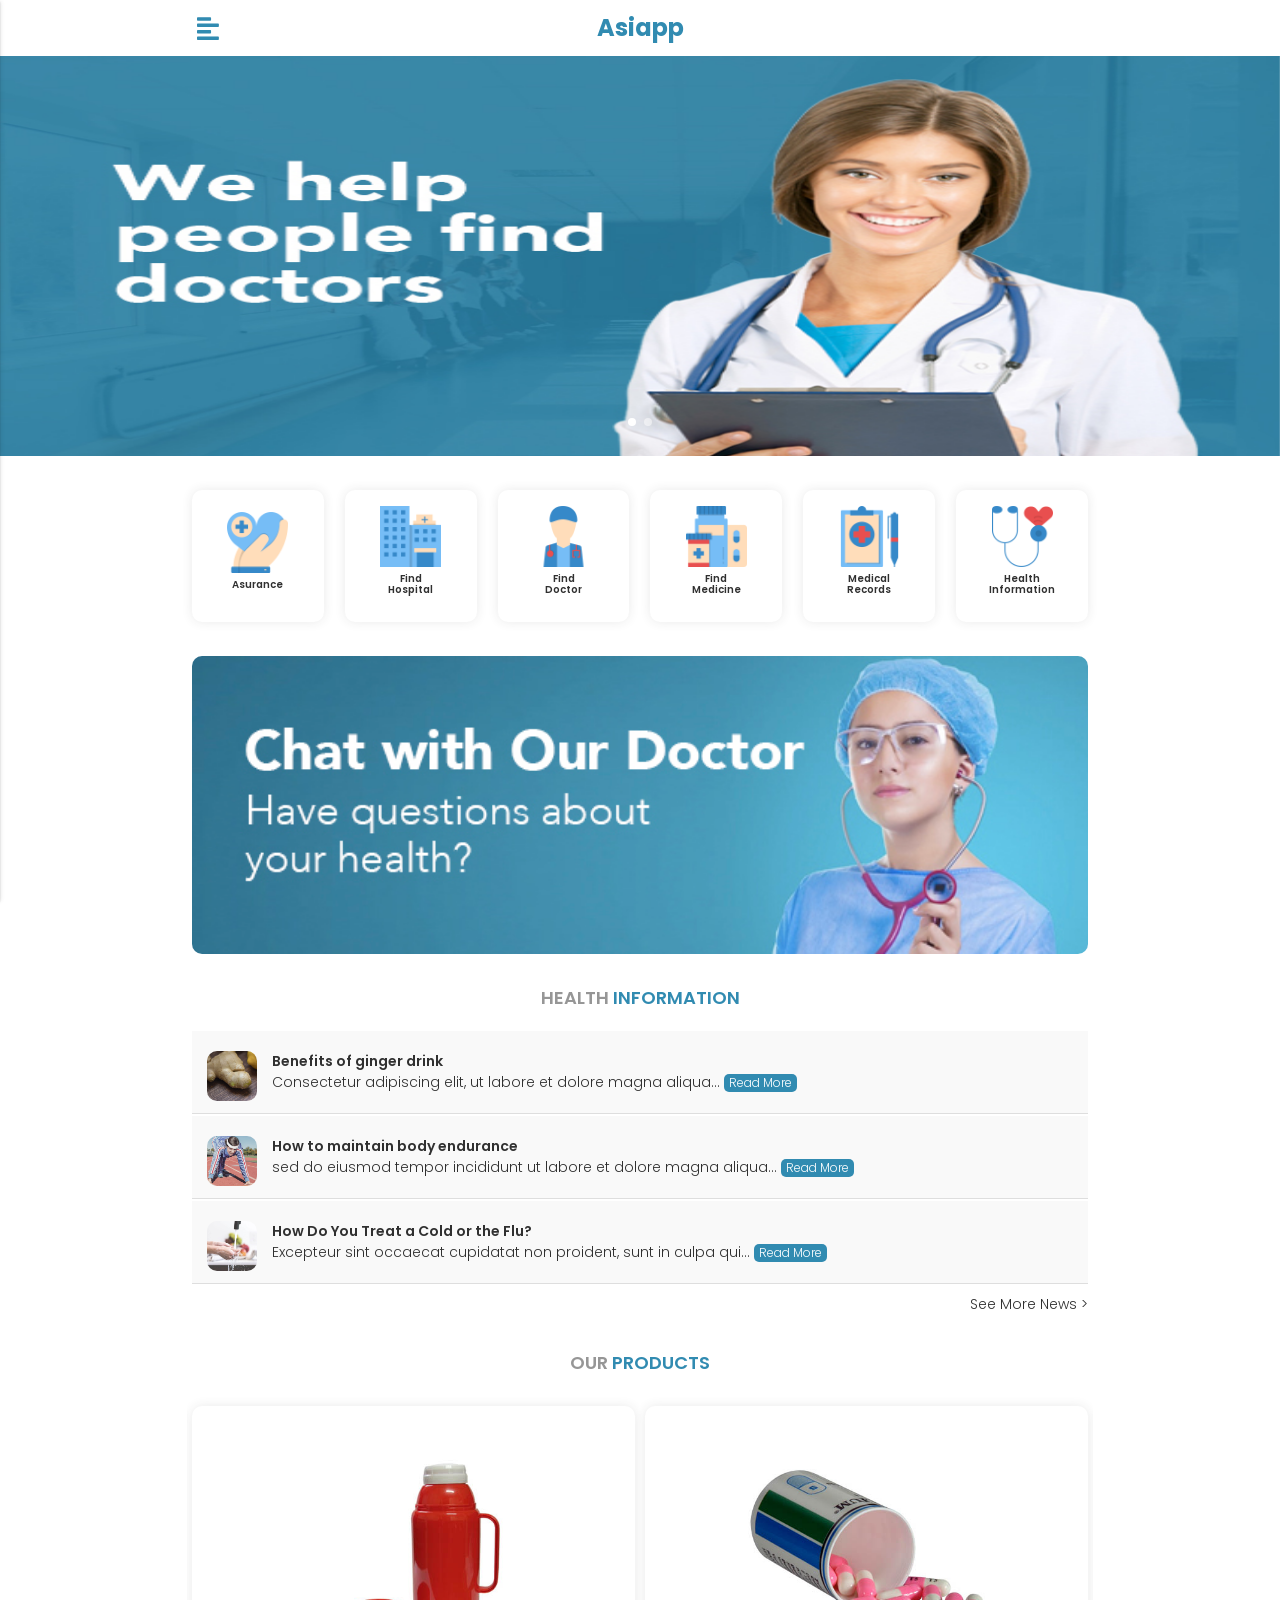
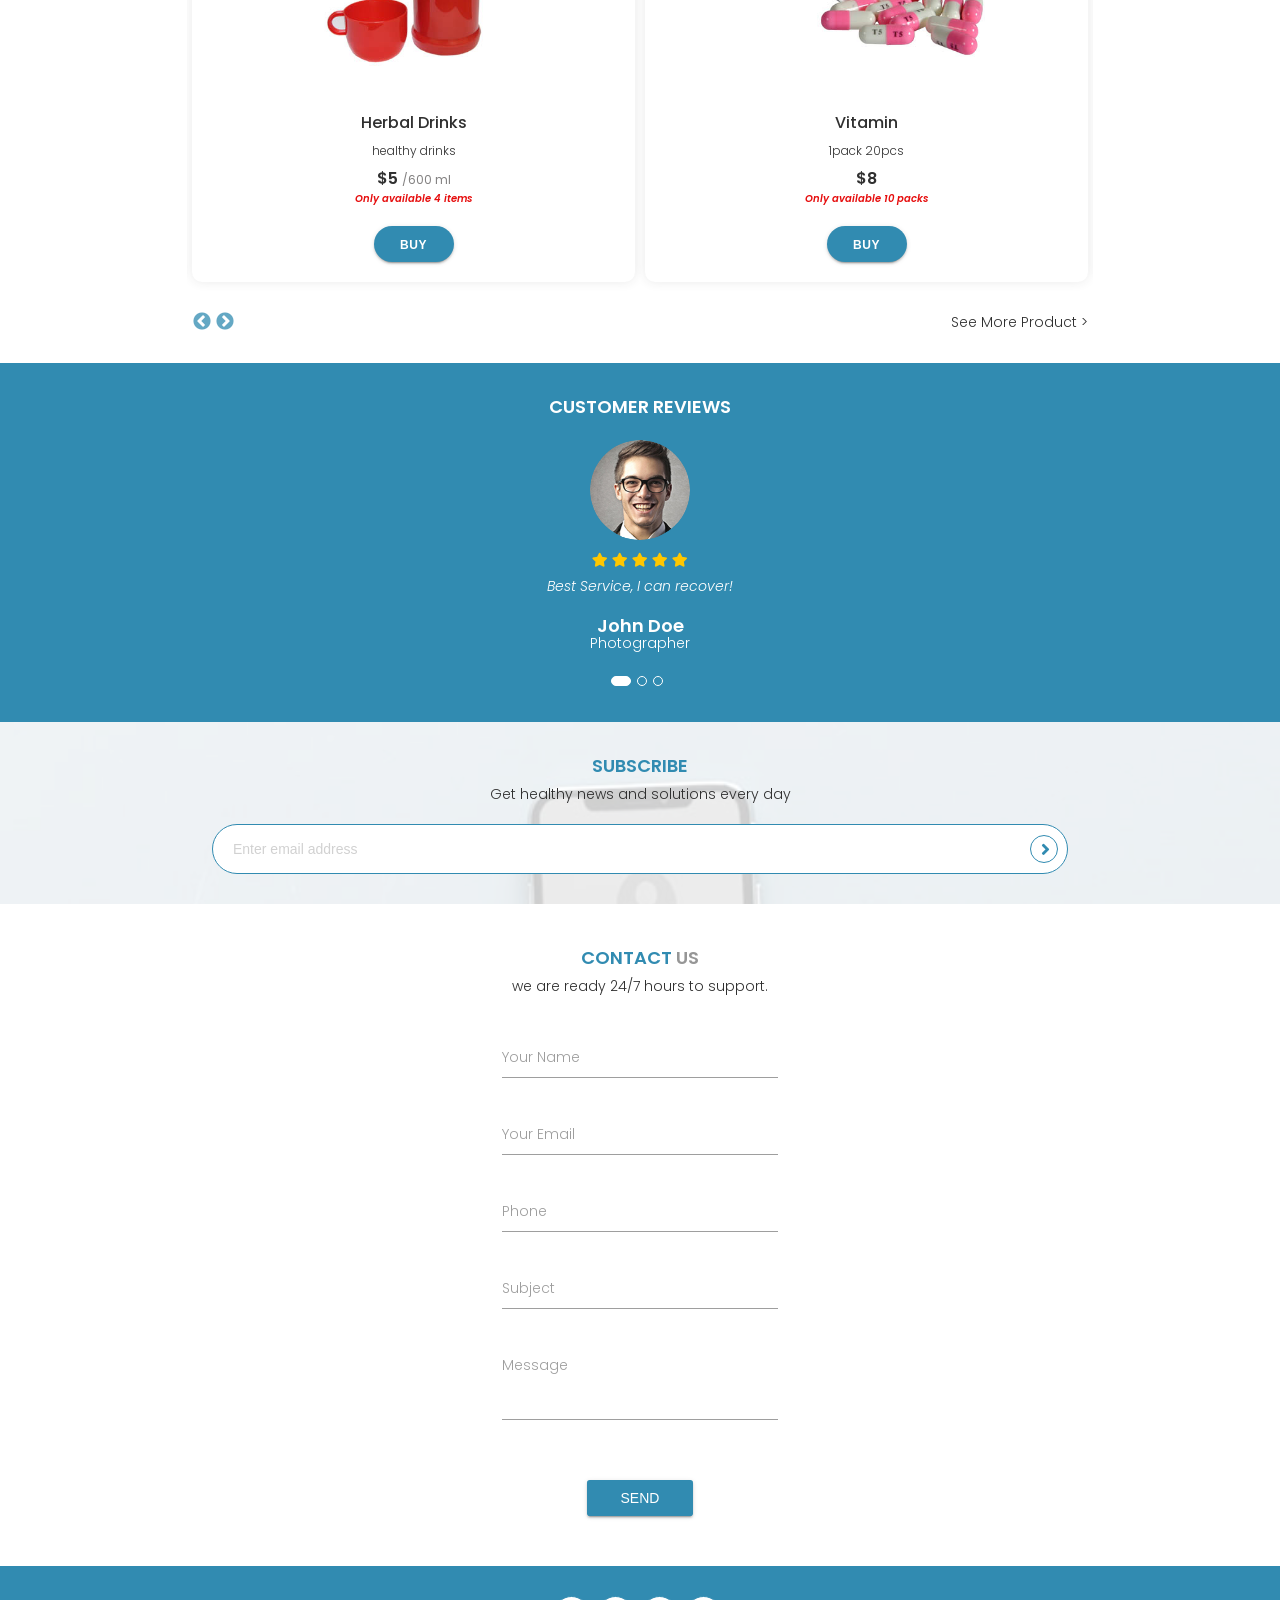
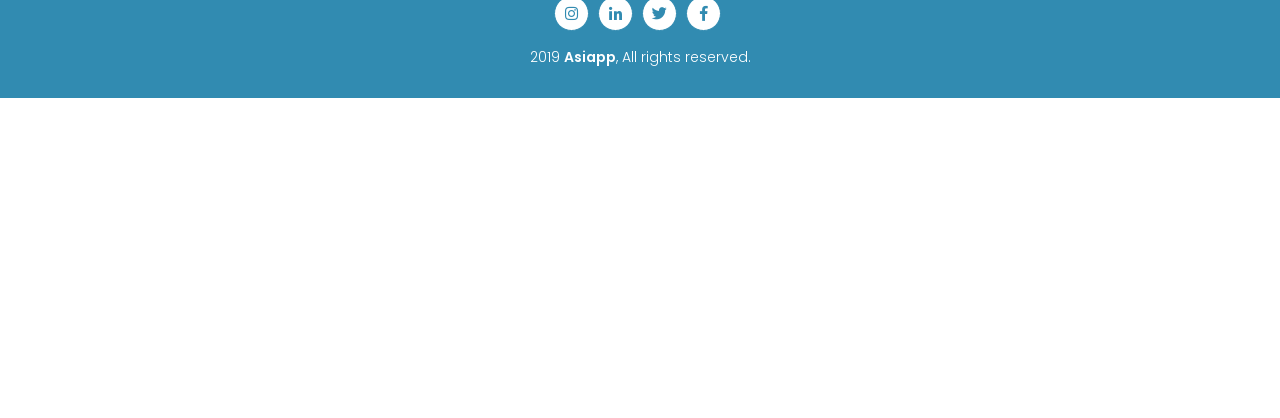
==== index.html @ f54d8fef "Clean Commit" ====
<!DOCTYPE html>
<html lang="en">
<head>
<meta charset="UTF-8">
<title>Asiapp - Shop & Medical Mobile Template </title> 
<meta name="viewport" content="width=device-width, initial-scale=1 maximum-scale=1">
<meta name="mobile-web-app-capable" content="yes">
<meta name="apple-mobile-web-app-capable" content="yes">
<meta name="apple-touch-fullscreen" content="yes">
<meta name="HandheldFriendly" content="True">
<link rel="icon" href="favicon.ico" type="image/x-icon">
<!-- CSS  -->
<link rel="stylesheet" href="lib/font-awesome/web-fonts-with-css/css/fontawesome-all.css">
<link rel="stylesheet" href="css/materialize.min.css">
<link rel="stylesheet" href="css/normalize.css">
<link rel="stylesheet" href="css/style.css">
<!-- materialize icon -->
<link href="https://fonts.googleapis.com/icon?family=Material+Icons" rel="stylesheet">
<!-- Owl carousel -->
<link rel="stylesheet" href="lib/owlcarousel/assets/owl.carousel.min.css">
<link rel="stylesheet" href="lib/owlcarousel/assets/owl.theme.default.min.css">
<!-- Slick CSS -->
<link rel="stylesheet" type="text/css" href="lib/slick/slick/slick.css">
<link rel="stylesheet" type="text/css" href="lib/slick/slick/slick-theme.css">
<!-- Magnific Popup core CSS file -->
<link rel="stylesheet" href="lib/Magnific-Popup-master/dist/magnific-popup.css">
</head>
<body id="homepage">
<!-- BEGIN PRELOADING -->
<div class="preloading">
  <div class="wrap-preload">
    <div class="cssload-loader"></div>
  </div>
</div>
<!-- END PRELOADING -->
<!-- HEADER -->
<header id="header">
<div class="nav-wrapper container">


   <div class="header-menu-button">
    <a href="#" data-activates="nav-mobile-category" class="button-collapse" id="button-collapse-category">
    <div class="cst-btn-menu">
      <i class="fas fa-align-left"></i>
    </div>
    </a>
  </div>
  <div class="header-logo">
    <a href="#" class="nav-logo">Asiapp</a>
  </div>

 
  
</div>
</header>
<!-- END HEADER -->
<!-- SIDE NAV-->
<nav>

<!-- LEFT SIDENAV-->
<ul id="nav-mobile-category" class="side-nav">
  <li class="profile">
    <div class="li-profile-info">
      <img src="img/profile4.jpg" alt="profile">
      <h2>John Doe</h2>
      <div class="emailprofile">email@email.com</div>
      <div class="balance">
         Balance : <span>$600</span>
      </div>
    </div>
    <div class="bg-profile-li">
      <img alt="photo" src="img/bg-profile.jpg">
    </div>
  </li>
  <li>
    <a class="waves-effect waves-blue" href="index.html"><i class="fas fa-home"></i>Home</a>
  </li>
    <ul class="collapsible collapsible-accordion">
      <li>
        <div class="collapsible-header">
          <i class="fas fa-columns"></i>Pages <span><i class="fas fa-caret-down"></i></span>
        </div>
        <div class="collapsible-body">
          <ul>
            <li>
              <a class="waves-effect waves-blue" href="login.html"><i class="fas fa-angle-right"></i>Sign In</a>
            </li>
            <li>
              <a class="waves-effect waves-blue" href="signup.html"><i class="fas fa-angle-right"></i>Sign Up</a>
            </li> 
          </ul>
        </div>
      </li>
    </ul>
  </li>
  <li>
    <a href="setting.html"><i class="fas fa-cog"></i>Setting</a>
  </li> 
  <li>
    <a href="contact.html"><i class="fas fa-envelope"></i>Contact Us</a>
  </li>
</ul>



<!-- END LEFT SIDENAV-->

</nav>
<!-- END SIDENAV-->
<!-- MAIN SLIDER -->
<div class="main-slider" data-indicators="true">
  <div class="carousel carousel-slider " data-indicators="true">
    <a class="carousel-item"><img src="img/slide.jpg" alt="slider"></a>
    <a class="carousel-item"><img src="img/slide2.jpg" alt="slider"></a>
  </div>
</div>
<!-- END MAIN SLIDER -->
<!-- CATEGORY -->
<div class="section home-category">
  <div class="container">
     
    <div class="row icon-service">
      <div class="col s4 m4 l2"><a class="icon-content">
        <div class="content fadetransition">
          <div class="in-content">
            <div class="in-in-content">
              <img src="img/care.png" alt="category">
              <h5>Asurance</h5>
            </div>
          </div>
        </div></a>
      </div>
      <div class="col s4 m4 l2"><a class="icon-content">
        <div class="content fadetransition">
          <div class="in-content">
            <div class="in-in-content">
              <img src="img/hospital.png" alt="category">
              <h5>Find<br>Hospital</h5>
            </div>
          </div>
        </div></a>
      </div>
      <div class="col s4 m4 l2"><a class="icon-content">
        <div class="content fadetransition">
          <div class="in-content">
            <div class="in-in-content">
              <img src="img/doctor.png" alt="category">
              <h5>Find<br>Doctor</h5>
            </div>
          </div>
        </div></a>
      </div>
      <div class="col s4 m4 l2"><a class="icon-content">
        <div class="content fadetransition">
          <div class="in-content">
            <div class="in-in-content">
              <img src="img/store.png" alt="category">
               <h5>Find<br>Medicine</h5>
            </div>
          </div>
        </div></a>
      </div>
      <div class="col s4 m4 l2"><a class="icon-content">
        <div class="content fadetransition">
          <div class="in-content">
            <div class="in-in-content">
              <img src="img/medical-report.png" alt="category">
              <h5>Medical<br>Records</h5>
            </div>
          </div>
        </div></a>
      </div>
      <div class="col s4 m4 l2"><a class="icon-content">
        <div class="content fadetransition">
          <div class="in-content">
            <div class="in-in-content">
              <img src="img/stethoscope.png" alt="category">
              <h5>Health<br>Information</h5>
            </div>
          </div>
        </div></a>
      </div>
    </div>
  </div>
</div>
<!-- END CATEGORY -->
<!-- PROMO -->
<div class="section promo">
  <div class="container">
    <div class="col s12">
      <img src="img/promo.jpg" alt="promo">
    </div>
  </div>
</div>
<!-- END PROMO -->
<!-- NEWS -->
<div class="section list-news">
  <div class="container">
    <div class="row row-title">
      <div class="col s12">
        <div class="section-title">
          <span class="theme-secondary-color">HEALTH</span> INFORMATION
        </div>
      </div>
    </div>
    <div class="row row-list-news">
      <div class="col s12">
        
        <!-- News item-->
        <div class="news-item">
          <div class="news-tem-image">
            <img src="img/news1.jpg">
          </div>
          <div class="news-item-info">
            <div class="list-news-title">
              Benefits of ginger drink
            </div>
            Consectetur adipiscing elit, ut labore et dolore magna aliqua...
            <a href="news-page.html" class="readmore">Read More</a>
          </div>
        </div>
        <!-- End news item-->
        <!-- News item-->
        <div class="news-item">
          <div class="news-tem-image">
            <img src="img/news2.jpg">
          </div>
          <div class="news-item-info">
            <div class="list-news-title">
              How to maintain body endurance
            </div>
            sed do eiusmod tempor incididunt ut labore et dolore magna aliqua...
            <a href="news-page.html" class="readmore">Read More</a>
          </div>
        </div>
        <!-- End news item-->
        <!-- News item-->
        <div class="news-item">
          <div class="news-tem-image">
            <img src="img/news3.jpg">
          </div>
          <div class="news-item-info">
            <div class="list-news-title">
              How Do You Treat a Cold or the Flu?
            </div>
            Excepteur sint occaecat cupidatat non proident, sunt in culpa qui...
            <a href="news-page.html" class="readmore">Read More</a>
          </div>
        </div>
        <!-- End news item-->
        <div class="more-news-list">
          <a class="more-btn" href="news-list.html">See More News &gt;</a>
        </div>
      </div>
    </div>
  </div>
</div>

 

<!-- END NEWS -->
<!-- FEATURED PRODUCT -->
<div class="section product-item si-featured">
  <div class="container">
    <div class="row row-title">
      <div class="col s12">
        <div class="section-title">
          <span class="theme-secondary-color">OUR</span> PRODUCTS
        </div>
      </div>
    </div>
    <div class="row slick-product">
      <div class="col s12">
        <div id="featured-product" class="featured-product">
          <!-- Product item-->
          <div>
            <div class="col-slick-product">
              <div class="box-product">
                <div class="bp-top">
                  <div class="product-list-img">
                    <div class="pli-one">
                      <div class="pli-two">
                        <img src="img/product.jpg" alt="img">
                      </div>
                    </div>
                  </div>
                  <h5><a href="">Herbal Drinks</a></h5>
                  <div class="item-info">healthy drinks</div>
                  <div class="price">
                     $5 <span>/600 ml</span>
                  </div>
                  <div class="stock-item">Only available 4 items</div>
                </div>
                <div class="bp-bottom">
                  <a href="product-page.html"> <button class="btn button-add-cart">BUY</button></a>
                </div>
              </div>
            </div>
          </div>
          <!-- End Product item-->
          <!-- Product item-->
          <div>
            <div class="col-slick-product">
              <div class="box-product">
                <div class="bp-top">
                  <div class="product-list-img">
                    <div class="pli-one">
                      <div class="pli-two">
                        <img src="img/product2.jpg" alt="img">
                      </div>
                    </div>
                  </div>
                  <h5><a href="">Vitamin</a></h5>
                  <div class="item-info">1pack 20pcs</div>
                  <div class="price">
                     $8  
                  </div>
                  <div class="stock-item">Only available 10 packs</div>
                </div>
                <div class="bp-bottom">
                  <a href="product-page.html"> <button class="btn button-add-cart">BUY</button></a>
                </div>
              </div>
            </div>
          </div>
          <!-- End Product item-->
          <!-- Product item-->
          <div>
            <div class="col-slick-product">
              <div class="box-product">
                <div class="bp-top">
                  <div class="product-list-img">
                    <div class="pli-one">
                      <div class="pli-two">
                        <img src="img/product3.jpg" alt="img">
                      </div>
                    </div>
                  </div>
                  <h5><a href="">Suplemen</a></h5>
                  <div class="item-info">Lorem ipsum dolor sit amet</div>
                  <div class="price">$5</div>
                  <div class="stock-item">Ready stock</div>
                </div>
                <div class="bp-bottom">
                  <a href="product-page.html"> <button class="btn button-add-cart">BUY</button></a>
                </div>
              </div>
            </div>
          </div>
          <!-- End Product item-->
          <!-- Product item-->
          <div>
            <div class="col-slick-product">
              <div class="box-product">
                <div class="bp-top">
                  <div class="product-list-img">
                    <div class="pli-one">
                      <div class="pli-two">
                        <img src="img/product4.jpg" alt="img">
                      </div>
                    </div>
                  </div>
                  <h5><a href="">Tablet</a></h5>
                  <div class="item-info">1pack - 25 pcs</div>
                  <div class="price">
                     $7 <span>/pack</span>
                  </div>
                  <div class="stock-item"></div>
                </div>
                <div class="bp-bottom">
                  <a href="product-page.html"> <button class="btn button-add-cart">BUY</button></a>
                </div>
              </div>
            </div>
          </div>
          <!-- End Product item-->
          <!-- Product item-->
          <div>
            <div class="col-slick-product">
              <div class="box-product">
                <div class="bp-top">
                  <div class="product-list-img">
                    <div class="pli-one">
                      <div class="pli-two">
                        <img src="img/product5.jpg" alt="img">
                      </div>
                    </div>
                  </div>
                  <h5><a href="">Tablet</a></h5>
                  <div class="item-info">1pack - 20 pcs</div>
                  <div class="price">
                     $10 <span></span>
                  </div>
                  <div class="stock-item"></div>
                </div>
                <div class="bp-bottom">
                  <a href="product-page.html"> <button class="btn button-add-cart">BUY</button></a>
                </div>
              </div>
            </div>
          </div>
          <!-- End Product item-->
          <!-- Product item-->
          <div>
            <div class="col-slick-product">
              <div class="box-product">
                <div class="bp-top">
                  <div class="product-list-img">
                    <div class="pli-one">
                      <div class="pli-two">
                        <img src="img/product6.jpg" alt="img">
                      </div>
                    </div>
                  </div>
                  <h5><a href="">pill</a></h5>
                  <div class="item-info">lorem ipsum dolor</div>
                  <div class="price">
                     $10 <span></span>
                  </div>
                  <div class="stock-item"></div>
                </div>
                <div class="bp-bottom">
                  <a href="product-page.html"> <button class="btn button-add-cart">BUY</button></a>
                </div>
              </div>
            </div>
          </div>
          <!-- End Product item-->
          <!-- Product item-->
          <div>
            <div class="col-slick-product">
              <div class="box-product">
                <div class="bp-top">
                  <div class="product-list-img">
                    <div class="pli-one">
                      <div class="pli-two">
                        <img src="img/product7.jpg" alt="img">
                      </div>
                    </div>
                  </div>
                  <h5><a href="">Energy Drink</a></h5>
                  <div class="item-info">lorem ipsum dolor</div>
                  <div class="price">
                     $12 <span>/700ml</span>
                  </div>
                  <div class="stock-item">Available</div>
                </div>
                <div class="bp-bottom">
                  <a href="product-page.html"> <button class="btn button-add-cart">BUY</button></a>
                </div>
              </div>
            </div>
          </div>
          <!-- End Product item--></div>
        <div class="more-product-list">
          <a class="more-btn" href="product-list.html">See More Product ></a>
        </div>
      </div>
    </div>
  </div>
</div>
<!-- END FEATURED PRODUCT -->

 
<!-- TESTIMONIAL  -->
<div class="section testimonial">
  <div class="testimonial-wrap">
    <div class="container">
      <div class="row">
        <div class="col s12">
          <div class="section-title">
             CUSTOMER REVIEWS
          </div>
        </div>
      </div>
      <div class="row">
        <div class="wrap-item-testimonial">
          <div id="testimonial-item" class="owl-carousel">
            <!-- item -->
            <div class="item">
              <div class="item-testimonial">
                <div class="client-info">
                  <div class="client-img">
                    <img src="img/profile6.jpg" alt="profile">
                  </div>
                  <div class="rating">
                    <span class="fa fa-star"></span>
                    <span class="fa fa-star"></span>
                    <span class="fa fa-star"></span>
                    <span class="fa fa-star"></span>
                    <span class="fa fa-star"></span>
                  </div>
                </div>
                <div class="client-content">
                  <p>
                     Best Service, I can recover!
                  </p>
                  <div class="client-title">
                    <h4>John Doe</h4>
                    <h5>Photographer</h5>
                  </div>
                </div>
              </div>
            </div>
            <!-- end item -->
            <!-- item -->
            <div class="item">
              <div class="item-testimonial">
                <div class="client-info">
                  <div class="client-img">
                    <img src="img/profile5.jpg" alt="profile">
                  </div>
                  <div class="rating">
                    <span class="fa fa-star"></span>
                    <span class="fa fa-star"></span>
                    <span class="fa fa-star"></span>
                    <span class="fa fa-star"></span>
                    <span class="fa fa-star"></span>
                  </div>
                </div>
                <div class="client-content">
                  <p>
                     Best place and fast respond, Thank You!
                  </p>
                  <div class="client-title">
                    <h4>Elly Doe</h4>
                    <h5>Entrepreneur</h5>
                  </div>
                </div>
              </div>
            </div>
            <!-- end item -->
            <!-- item -->
            <div class="item">
              <div class="item-testimonial">
                <div class="client-info">
                  <div class="client-img">
                    <img src="img/profile4.jpg" alt="profile">
                  </div>
                  <div class="rating">
                    <span class="fa fa-star"></span>
                    <span class="fa fa-star"></span>
                    <span class="fa fa-star"></span>
                    <span class="fa fa-star"></span>
                    <span class="fa fa-star"></span>
                  </div>
                </div>
                <div class="client-content">
                  <p>
                     Good Product, I bought health products here..
                  </p>
                  <div class="client-title">
                    <h4>Tayoo Doe</h4>
                    <h5>Driver</h5>
                  </div>
                </div>
              </div>
            </div>
            <!-- end item --></div>
        </div>
      </div>
    </div>
  </div>
  <div class="background-testimonial"></div>
</div>
<!-- END TESTIMONIAL  -->
<!-- SUBSCRIBE -->
<div class="section subscribe">
  <div class="container">
    <div class="row">
      <div class="col s12">
        <div class="section-title">SUBSCRIBE</div>
        <p class="center">Get healthy news and solutions every day</p>
        <div class="mail-subscribe-box">
          <input class="form-control" name="user-email" placeholder="Enter email address" value="" type="email">
          <i class="fa fa-angle-right"></i>
        </div>
      </div>
    </div>
  </div>
  <div class="bg-subscribe">
    <img src="img/bg-profile.jpg">
  </div>
</div>
<!-- END SUBSCRIBE -->











<!-- CONTENT -->
<div id="page-content">
  <div class="contact-wrap theme-form">
    <div class="container">
      <div class="row">
        <div class="col s12">
          <div class="section-title">
             CONTACT <span class="theme-secondary-color">US</span>
          </div>
        </div>
        <div class="col s12">
          <p class="center">we are ready 24/7 hours to support.</p>
        </div>
      </div>
      <div class="row">
        <form class="col s12">
          <div class="row">
            <div class="input-field col s12 m6 l4 offset-m3 offset-l4">
              <input id="name" type="text" class="validate">
              <label for="name">Your Name</label>
            </div>
          </div>
          <div class="row">
            <div class="input-field col s12 m6 l4 offset-m3 offset-l4">
              <input id="email" type="email" class="validate">
              <label for="email">Your Email</label>
            </div>
          </div>
          <div class="row">
            <div class="input-field col s12 m6 l4 offset-m3 offset-l4">
              <input id="phone" type="tel" class="validate">
              <label for="phone">Phone</label>
            </div>
          </div>
          <div class="row">
            <div class="input-field col s12 m6 l4 offset-m3 offset-l4">
              <input id="subject" type="text" class="validate">
              <label for="subject">Subject</label>
            </div>
          </div>
          <div class="row">
            <div class="input-field col s12 m6 l4 offset-m3 offset-l4">
              <textarea id="message" class="materialize-textarea"></textarea>
              <label for="message">Message</label>
            </div>
          </div>
          <div class="row">
            <div class="input-field col s12 m6 l4 offset-m3 offset-l4 center">
              <input class="waves-effect waves-light btn" value="Send" type="submit"></div>
          </div>
        </form>
      </div>
    </div>
  </div>
</div>
<!-- END CONTENT -->

 











<!-- FOOTER  -->
<footer id="footer">
<div class="container">
  <div class="row row-footer-icon">
    <div class="col s12">
      <div class="footer-sosmed-icon ">
        <div class="wrap-circle-sosmed ">
          <a href="#">
          <div class="circle-sosmed">
            <i class="fab fa-instagram"></i>
          </div>
          </a>
        </div>
        <div class="wrap-circle-sosmed ">
          <a href="#">
          <div class="circle-sosmed">
            <i class="fab fa-linkedin-in"></i>
          </div>
          </a>
        </div>
        <div class="wrap-circle-sosmed ">
          <a href="#">
          <div class="circle-sosmed">
            <i class="fab fa-twitter"></i>
          </div>
          </a>
        </div>
        <div class="wrap-circle-sosmed ">
          <a href="#">
          <div class="circle-sosmed">
            <i class="fab fa-facebook-f"></i>
          </div>
          </a>
        </div>
      </div>
    </div>
  </div>
  <div class="row copyright">
     2019 <span>Asiapp</span>, All rights reserved.
  </div>
</div>
</footer>
<!-- END FOOTER -->
<!-- Script -->
<script src="js/jquery.min.js"></script>
<script src="js/materialize.min.js"></script>
<!-- Owl carousel -->
<script src="lib/owlcarousel/owl.carousel.min.js"></script>
<!-- Magnific Popup core JS file -->
<script src="lib/Magnific-Popup-master/dist/jquery.magnific-popup.js"></script>
<!-- Slick JS -->
<script src="lib/slick/slick/slick.min.js"></script>
<!-- Custom script -->
<script src="js/custom.js"></script>
</body>
</html>
---- css/style.css ----
/** 
* Template Name: Asiapp - Shop & Medical Mobile Template
* Version: 1.0
* Author: HidraTheme 
* Developed By: HidraTheme  
* Author URL: https://themeforest.net/user/hidratheme

-- NOTE: This is main stylesheet of the template -- 
**/
/*================================================
            Table of contents  
================================================== 
1.  GENERAL 
    1.1 BUTTON
    1.2 FORM
    1.3 PAGINATION
2.  PRELOADER
3.  SIDE NAVIGATION
4.  HEADER
5.  CATEGORY
6.  POPULER SEARCH
7.  PRODUCT  
8.  CART
9.  CHECKOUT
10. WISH LIST
11. CONTACT
12. PROMO
13. SUBSCRIBE
14. SETTING
15. GALLERY
16. TESTIMONIAL
17. 404 PAGE
18. LOGIN & REGISTER FORM
19. PRODUCT PAGE
20. NEWS - BLOG
    20.1 COMMENT
21. OUR DOCTOR
22. FOOTER
23. PAGE PREVIEW
====================================================
            End table content 
===================================================*/
/*====== Link Google Fonts API ========*/
@import url("https://fonts.googleapis.com/css?family=Poppins:300,400,500,600,700");
/*==================================================
1. GENERAL 
==================================================*/
body, html {
  font-family: "Poppins", sans-serif;
  min-height: 100%;
  color: #303030;
  padding: 0px;
  margin: 0px;
  font-size: 14px;
  line-height: normal;
  font-weight: 300; }

body {
  padding: 0;
  margin: 0; }

p {
  margin: 5px 0;
  line-height: 20px; }

.text-justify {
  text-align: justify; }

.section-title {
  color: #318bb1;
  font-size: 18px;
  width: 100%;
  text-align: center;
  font-weight: 600;
  padding-top: 10px; }

.theme-secondary-color {
  color: #969696; }

.label-checkbox {
  line-height: normal !important; }

[type="checkbox"].filled-in:checked + label::after {
  border: 2px solid #318bb1;
  background-color: #318bb1; }

.search-wrapper {
  margin: 0;
  padding: 10px 10px;
  color: #303030;
  position: relative; }

.no-margin-top {
  margin-top: 0px; }

.search-wrapper input#search {
  display: block;
  font-weight: 300;
  width: 100%;
  height: 35px;
  margin: 0;
  -webkit-box-sizing: border-box;
  box-sizing: border-box;
  padding: 0 45px 0 15px;
  border: 0;
  border: 0px solid #247ca1;
  border-radius: 90px;
  background: #ffffff; }

.search-wrapper i.material-icons {
  position: absolute;
  top: 0px;
  right: 20px;
  cursor: pointer;
  color: #303030;
  line-height: auto;
  height: auto; }

body input:focus:not([type]):not([readonly]),
body input[type="text"]:focus:not(.browser-default):not([readonly]),
body input[type="password"]:focus:not(.browser-default):not([readonly]),
body input[type="email"]:focus:not(.browser-default):not([readonly]),
body input[type="url"]:focus:not(.browser-default):not([readonly]),
body input[type="time"]:focus:not(.browser-default):not([readonly]),
body input[type="date"]:focus:not(.browser-default):not([readonly]),
body input[type="datetime"]:focus:not(.browser-default):not([readonly]),
body input[type="datetime-local"]:focus:not(.browser-default):not([readonly]),
body input[type="tel"]:focus:not(.browser-default):not([readonly]),
body input[type="number"]:focus:not(.browser-default):not([readonly]),
body input[type="search"]:focus:not(.browser-default):not([readonly]),
body textarea.materialize-textarea:focus:not([readonly]) {
  border-bottom: 1px solid #318bb1;
  -webkit-box-shadow: 0 1px 0 0 #318bb1;
  box-shadow: 0 1px 0 0 #318bb1; }

body input:focus:not([type]):not([readonly]) + label,
body input[type="text"]:focus:not(.browser-default):not([readonly]) + label,
body input[type="password"]:focus:not(.browser-default):not([readonly]) + label,
body input[type="email"]:focus:not(.browser-default):not([readonly]) + label,
body input[type="url"]:focus:not(.browser-default):not([readonly]) + label,
body input[type="time"]:focus:not(.browser-default):not([readonly]) + label,
body input[type="date"]:focus:not(.browser-default):not([readonly]) + label,
body input[type="datetime"]:focus:not(.browser-default):not([readonly]) + label,
body input[type="datetime-local"]:focus:not(.browser-default):not([readonly]) + label,
body input[type="tel"]:focus:not(.browser-default):not([readonly]) + label,
body input[type="number"]:focus:not(.browser-default):not([readonly]) + label,
body input[type="search"]:focus:not(.browser-default):not([readonly]) + label,
body textarea.materialize-textarea:focus:not([readonly]) + label {
  color: #318bb1; }

form input.validate:not([type]) + label,
form input.validate[type="text"]:not(.browser-default) + label,
form input.validate[type="password"]:not(.browser-default) + label,
form input.validate[type="email"]:not(.browser-default) + label,
form input.validate[type="url"]:not(.browser-default) + label,
form input.validate[type="time"]:not(.browser-default) + label,
form input.validate[type="date"]:not(.browser-default) + label,
form input.validate[type="datetime"]:not(.browser-default) + label,
form input.validate[type="datetime-local"]:not(.browser-default) + label,
form input.validate[type="tel"]:not(.browser-default) + label,
form input.validate[type="number"]:not(.browser-default) + label,
form input.validate[type="search"]:not(.browser-default) + label,
form textarea.materialize-textarea.validate + label {
  width: auto; }

.theme-gradation {
  background: -moz-linear-gradient(-45deg, #d46016 0%, rgba(212, 96, 22, 0.97) 2%, rgba(238, 89, 16, 0.44) 44%, rgba(238, 89, 16, 0.22) 60%, rgba(238, 89, 16, 0) 100%);
  background: -webkit-linear-gradient(-45deg, #d46016 0%, rgba(212, 96, 22, 0.97) 2%, rgba(238, 89, 16, 0.44) 44%, rgba(238, 89, 16, 0.22) 60%, rgba(238, 89, 16, 0) 100%);
  background: -webkit-linear-gradient(315deg, #d46016 0%, rgba(212, 96, 22, 0.97) 2%, rgba(238, 89, 16, 0.44) 44%, rgba(238, 89, 16, 0.22) 60%, rgba(238, 89, 16, 0) 100%);
  background: -o-linear-gradient(315deg, #d46016 0%, rgba(212, 96, 22, 0.97) 2%, rgba(238, 89, 16, 0.44) 44%, rgba(238, 89, 16, 0.22) 60%, rgba(238, 89, 16, 0) 100%);
  background: linear-gradient(135deg, #d46016 0%, rgba(212, 96, 22, 0.97) 2%, rgba(238, 89, 16, 0.44) 44%, rgba(238, 89, 16, 0.22) 60%, rgba(238, 89, 16, 0) 100%);
  filter: progid:DXImageTransform.Microsoft.gradient( startColorstr='#d46016', endColorstr='#00ee5910',GradientType=1 ); }

.fadetransition {
  -webkit-transition: all 0.5s ease-in-out;
  -moz-transition: all 0.5s ease-in-out;
  -o-transition: all 0.5s ease-in-out;
  -ms-transition: all 0.5s ease-in-out;
  transition: all 0.5s ease-in-out; }

body a {
  color: #303030; }

img {
  max-width: 100%;
  max-height: 100%; }

.clear {
  clear: both; }

.owl-dots {
  width: 100%;
  text-align: center;
  margin-top: 10px; }

.owl-dots .owl-dot {
  display: inline-block;
  margin: 0px 6px 0px 0px;
  height: 10px;
  width: 10px;
  border: 1px solid #ffffff;
  -webkit-border-radius: 90px;
  -moz-border-radius: 90px;
  border-radius: 90px; }

.owl-dots .owl-dot.active {
  width: 20px;
  background: #ffffff; }

#page-content {
  padding: 0px 0px;
  min-height: calc( 100vh - 56px - 192px - 112px ); }

.row-no-margin {
  margin-bottom: 0px; }

/*---------- BUTTON ----------*/
.more-btn {
  text-decoration: none; }

.readmore-btn {
  -webkit-border-radius: 90px;
  -moz-border-radius: 90px;
  border-radius: 90px;
  padding: 3px 10px;
  color: #ffffff;
  background-color: #318bb1;
  display: inline-block;
  cursor: pointer;
  font-size: 12px;
  font-weight: 600; }

.readmore-btn:hover {
  background-color: #247ca1; }

body .btn,
body .btn-large {
  background-color: #318bb1; }

.theme-btn-rounded {
  -webkit-border-radius: 90px;
  -moz-border-radius: 90px;
  border-radius: 90px; }

form .btn,
form .btn-large {
  margin-top: 20px; }

body .btn.transparent {
  border: 1px solid #ffffff;
  background-color: transparent; }

body .btn:hover {
  cursor: pointer;
  background-color: #247ca1; }

.main-slider {
  margin-bottom: 0px; }

/*---------- FORM ----------*/
form a.forgot {
  font-size: 12px;
  color: #aaaaaa; }

form .row-forgot {
  margin-top: 20px; }

form .row {
  margin-bottom: 0px; }

/*---------- PAGINATION ----------*/
body .pagination li {
  -webkit-border-radius: 90px;
  -moz-border-radius: 90px;
  border-radius: 90px;
  width: 30px;
  height: 30px; }

body .pagination li a {
  padding: 0px 0px;
  font-size: 12px; }

body .pagination li.active {
  background-color: #318bb1; }

ul.pagination {
  margin-top: 30px;
  text-align: center; }

/*==================================================
2. PRELOADER
==================================================*/
.preloading {
  width: 100%;
  text-align: center;
  height: 100%;
  position: fixed;
  background: #247ca1;
  z-index: 999999;
  top: 0px;
  display: table;
  left: 0; }

.preloading .wrap-preload {
  display: table-cell;
  text-align: center;
  vertical-align: middle; }

.preloading .cssload-loader {
  width: 49px;
  height: 49px;
  border-radius: 50%;
  margin: 3em;
  display: inline-block;
  position: relative;
  vertical-align: middle;
  background: rgba(255, 255, 255, 0.95); }

.preloading .cssload-loader,
.preloading .cssload-loader:before,
.preloading .cssload-loader:after {
  animation: 1.15s infinite ease-in-out;
  -o-animation: 1.15s infinite ease-in-out;
  -ms-animation: 1.15s infinite ease-in-out;
  -webkit-animation: 1.15s infinite ease-in-out;
  -moz-animation: 1.15s infinite ease-in-out; }

.preloading .cssload-loader:before,
.preloading .cssload-loader:after {
  width: 100%;
  height: 100%;
  border-radius: 50%;
  position: absolute;
  top: 0;
  left: 0; }

.preloading .cssload-loader {
  animation-name: cssload-loader;
  -o-animation-name: cssload-loader;
  -ms-animation-name: cssload-loader;
  -webkit-animation-name: cssload-loader;
  -moz-animation-name: cssload-loader; }

@keyframes cssload-loader {
  from {
    transform: scale(0);
    opacity: 1; }
  to {
    transform: scale(1);
    opacity: 0; } }
@-o-keyframes cssload-loader {
  from {
    -o-transform: scale(0);
    opacity: 1; }
  to {
    -o-transform: scale(1);
    opacity: 0; } }
@-ms-keyframes cssload-loader {
  from {
    -ms-transform: scale(0);
    opacity: 1; }
  to {
    -ms-transform: scale(1);
    opacity: 0; } }
@-webkit-keyframes cssload-loader {
  from {
    -webkit-transform: scale(0);
    opacity: 1; }
  to {
    -webkit-transform: scale(1);
    opacity: 0; } }
@-moz-keyframes cssload-loader {
  from {
    -moz-transform: scale(0);
    opacity: 1; }
  to {
    -moz-transform: scale(1);
    opacity: 0; } }
/*==================================================
3. SIDE NAVIGATION
==================================================*/
body nav {
  height: 56px !important; }

nav .collapsible-header i,
nav .side-nav li > a > i,
nav .side-nav li > a > [class^="mdi-"],
nav .side-nav li > a li > a > [class*="mdi-"],
nav .side-nav li > a > i.material-icons {
  height: auto;
  padding: 0px 0px;
  margin: 0px 0px;
  line-height: normal !important;
  color: #ffffff;
  font-size: 14px;
  width: 24px;
  text-align: left; }

nav .side-nav {
  background-color: #318bb1;
  color: #ffffff;
  height: 100%; }

nav .side-nav .sidenav-logo .fa {
  height: auto; }

nav .side-nav .sidenav-logo {
  text-align: center;
  padding: 10px 20px 0px;
  font-size: 20px;
  font-weight: 600; }

nav .side-nav li a {
  color: #ffffff;
  padding: 10px 25px; }

nav .side-nav li .collapsible-header {
  padding: 10px 0px 10px 25px; }

nav .side-nav li a,
nav .side-nav li .collapsible-header {
  font-weight: 300;
  border-bottom: 0px solid #247ca1;
  line-height: normal;
  height: auto;
  display: block; }

#nav-mobile-category li {
  border-bottom: 0px solid #247ca1; }

nav .side-nav.right-aligned li {
  border-top: 1px solid #247ca1; }

nav .side-nav.right-aligned li ul.sidenav-search-result li {
  border-top: 0px solid #247ca1; }

nav .side-nav.right-aligned li ul.sidenav-search-result li a:hover {
  background-color: transparent; }

nav .side-nav.right-aligned li ul.sidenav-search-result li.search-result-head a {
  font-weight: 600; }

nav .side-nav.right-aligned .populer-search {
  line-height: normal;
  margin-top: 10px; }

nav .side-nav.right-aligned .populer-search .list-tag-word {
  text-align: left;
  padding: 0px 15px; }

nav .side-nav.right-aligned .populer-search .tag-word {
  margin-bottom: 5px;
  background-color: #247ca1; }

nav .side-nav.right-aligned li ul.sidenav-search-result {
  padding: 15px 0px; }

nav .side-nav.right-aligned li ul.sidenav-search-result li a {
  padding: 0px 15px; }

nav .side-nav .collapsible-body ul li a {
  padding: 10px 25px 10px 25px; }

nav .side-nav li .fas,
nav .side-nav li .fab,
nav .side-nav li .far {
  color: #ffffff;
  margin-top: 2px; }

nav .side-nav li .fa.fa-sign-out,
nav .side-nav li .fa.fa-cog {
  font-size: 16px; }

nav .side-nav li .collapsible-header span i {
  float: right;
  color: #fff;
  font-size: 14px;
  line-height: normal;
  height: auto; }

nav ul.side-nav li ul.collapsible .collapsible-body ul li .fas {
  color: #ffffff; }

nav .side-nav li.divider {
  margin-bottom: 20px;
  background-color: rgba(0, 0, 0, 0.2); }

nav .side-nav .collapsible-body,
nav .side-nav.fixed .collapsible-body {
  background-color: rgba(0, 0, 0, 0.05); }

nav .side-nav .profile {
  background-color: #318bb1;
  text-align: center;
  position: relative;
  padding: 30px 20px; }

nav .side-nav .profile .emailprofile {
  font-size: 12px;
  line-height: normal;
  padding: 5px 0px 0px; }

nav .side-nav .profile .li-profile-info {
  position: relative; }

nav .side-nav .profile .li-profile-info {
  position: relative;
  z-index: 2; }

nav .side-nav .profile .bg-profile-li {
  position: absolute;
  z-index: 0;
  top: 0px;
  left: 0px;
  width: 100%;
  height: 100%;
  opacity: 0.1;
  background-size: 100% auto; }

nav .side-nav .profile .bg-profile-li img {
  width: 100%;
  height: auto; }

nav .side-nav .profile .balance {
  line-height: normal;
  background: #ffffff;
  color: #303030;
  padding: 5px 0px;
  display: block;
  width: 150px;
  margin: 10px auto 0px;
  -webkit-border-radius: 90px;
  -moz-border-radius: 90px;
  border-radius: 90px; }

nav .side-nav .profile .balance span {
  font-weight: 600; }

nav .side-nav .profile .li-profile-info img {
  border-radius: 50%;
  width: 80px;
  height: 80px; }

nav .side-nav .profile h2 {
  font-size: 20px;
  cursor: default;
  margin: 0px 0px;
  font-weight: 600; }

nav .side-nav .profile h6 {
  color: #fff;
  font-size: 15px; }

/*==================================================
4. HEADER
==================================================*/
header {
  height: 56px;
  background-color: #ffffff;
  position: fixed;
  width: 100%;
  left: 0px;
  top: 0px;
  z-index: 5;
  border-bottom: 0px solid #318bb1; }

header.header-innerpage {
  border-bottom: 1px solid #318bb1; }

header .nav-wrapper.container {
  position: relative; }

header .header-icon-menu {
  position: absolute;
  width: 25px;
  height: 56px;
  min-height: 1px;
  text-align: center;
  z-index: 2;
  right: 0px; }

.header-menu-button {
  z-index: 2;
  left: 0px;
  position: absolute;
  width: 40px;
  height: 56px; }

header .header-icon-menu a {
  display: block; }

header .header-icon-menu .fas,
header .header-icon-menu .far {
  font-size: 25px;
  color: #318bb1;
  padding: 16px 0px; }

.header-menu-button a .fas {
  font-size: 25px; }

header .cst-btn-menu {
  padding: 16px 13px; }

header .header-icon-menu .fas.fa-shopping-cart {
  font-size: 18px;
  padding: 19px 13px; }

header .header-logo {
  text-align: center;
  line-height: normal;
  width: 100%;
  position: absolute;
  left: 0px; }

header .nav-logo {
  color: #318bb1;
  display: inline-block;
  font-size: 24px;
  font-weight: bold;
  padding: 10px 0px 0px; }

@media screen and (min-width: 0px) and (max-width: 380px) {
  header .nav-logo {
    font-size: 18px;
    padding: 15px 0px 0px; } }
header .nav-logo .fab {
  color: #969696;
  height: auto; }

header .nav-logo img {
  max-width: 100%;
  height: 30px;
  margin-top: 13px; }

header .header-icon-menu.cart-item-wrap {
  position: relative; }

header .header-icon-menu.cart-item-wrap .cart-item {
  color: #ffffff;
  position: absolute;
  top: 10px;
  right: 2px;
  min-height: 20px;
  min-width: 20px;
  -webkit-border-radius: 100%;
  -moz-border-radius: 100%;
  border-radius: 100%;
  background: #e93619;
  text-align: center;
  font-size: 11px;
  -webkit-box-shadow: 1px 1px 0px 0px rgba(50, 50, 50, 0.59);
  -moz-box-shadow: 1px 1px 0px 0px rgba(50, 50, 50, 0.59);
  box-shadow: 1px 1px 0px 0px rgba(50, 50, 50, 0.59); }

.header-menu-button a {
  color: #318bb1;
  margin: 0px 0px 0px 0px;
  float: right; }

nav {
  background-color: #ffffff;
  -webkit-box-shadow: 0px 0px 0px 0px transparent;
  -moz-box-shadow: 0px 0px 0px 0px transparent;
  box-shadow: 0px 0px 0px 0px transparent; }

nav ul a {
  color: #333333; }

nav a.button-collapse {
  display: block !important; }

.section h5 {
  font-weight: 500;
  margin: 0 0 10px 0;
  font-size: 16px; }

/*==================================================
5. CATEGORY
==================================================*/
.section.home-category {
  background-color: #ffffff;
  margin-top: 20px;
  margin-bottom: 0px; }

.section.home-category .row.icon-service {
  margin-bottom: 0px; }

.section.home-category .content {
  cursor: pointer;
  border: 0px solid #d1d1d1;
  text-align: center;
  padding-bottom: 100%;
  height: 0px;
  width: 100%;
  position: relative;
  margin-bottom: 20px;
  border-radius: 10px;
  -webkit-box-shadow: 0px 0px 11px 0px rgba(50, 50, 50, 0.1);
  -moz-box-shadow: 0px 0px 11px 0px rgba(50, 50, 50, 0.1);
  box-shadow: 0px 0px 11px 0px rgba(50, 50, 50, 0.1); }

.section.home-category a:hover .content {
  -webkit-box-shadow: 0px 0px 0px 0px rgba(0, 0, 0, 0);
  -moz-box-shadow: 0px 0px 0px 0px rgba(0, 0, 0, 0);
  box-shadow: 0px 0px 0px 0px rgba(0, 0, 0, 0); }

.section.home-category .content .in-content {
  width: 100%;
  height: 100%;
  display: table;
  position: absolute; }

.section.home-category .content .in-content .in-in-content {
  display: table-cell;
  text-align: center;
  vertical-align: middle;
  padding: 15px; }

.section.home-category .content .in-content .in-in-content img {
  width: 60%;
  height: auto; }

.section.home-category i {
  font-size: 30px;
  margin-bottom: 5px; }

.section.home-category .content .in-content .in-in-content h5 {
  font-weight: 600;
  font-size: 10px; }

/*==================================================
6. POPULER SEARCH
==================================================*/
.populer-search {
  padding-top: 0px;
  padding-bottom: 0px; }

.populer-search .row .section-title {
  padding-top: 0px;
  margin-top: 0px; }

.populer-search .title-ps {
  font-size: 18px;
  text-align: center;
  text-transform: uppercase;
  padding-bottom: 20px; }

.populer-search .list-tag-word {
  text-align: center; }

.populer-search .tag-word {
  background-color: #318bb1;
  -webkit-border-radius: 90px;
  -moz-border-radius: 90px;
  border-radius: 90px;
  color: #ffffff;
  padding: 5px 20px;
  margin-bottom: 5px;
  display: inline-block;
  cursor: pointer; }

/*==================================================
7. PRODUCT 
==================================================*/
.section.product-item .section-title {
  text-align: center; }

#page-content .section.product-item .section-title {
  text-align: center; }

#page-content .section.product-item {
  padding-bottom: 0px; }

.section.product-item .slick-prev::before,
.section.product-item .slick-next::before {
  color: #318bb1; }

.section.product-item .slick-prev,
.section.product-item .slick-next {
  left: 0px !important;
  top: auto;
  bottom: -30px; }

.section.product-item .slick-next {
  left: 23px !important; }

.box-product {
  border: 1px solid #e0e0e0;
  padding: 10px;
  margin-bottom: 20px;
  text-align: center;
  -webkit-border-radius: 10px;
  -moz-border-radius: 10px;
  border-radius: 10px; }

.box-product .bp-top {
  width: 100%;
  overflow: hidden; }

.box-product .bp-top h5 {
  min-height: 0px; }

.box-product .bp-top .bp-top-b {
  min-height: 100px; }

@media screen and (max-width: 320px) {
  .product-item .container .row .col-product {
    width: 100%; } }
.box-product .bp-bottom {
  margin-bottom: 15px; }

.box-product .product-list-img {
  overflow: hidden;
  height: 0px;
  width: 100%;
  padding-bottom: 70%;
  position: relative; }

.box-product .product-list-img .pli-one {
  padding: 10px;
  box-sizing: border-box;
  width: 100%;
  height: 100%;
  display: table;
  position: absolute;
  text-align: center; }

.box-product .product-list-img .pli-two {
  display: table-cell;
  text-align: center;
  vertical-align: middle; }

.box-product .product-list-img .pli-two img {
  width: 60%;
  height: auto;
  margin: 0 auto; }

.box-product .price {
  font-weight: 600;
  font-size: 16px; }

.box-product .price span {
  font-weight: 400;
  color: #838181;
  font-size: 12px; }

.box-product .stock-item {
  font-style: italic;
  font-size: 10px;
  color: #e60d0d;
  font-weight: 600;
  padding: 0px 0px 20px;
  height: 35px; }

.box-product .item-info {
  font-size: 12px;
  height: 24px;
  overflow: hidden; }

.box-product .button-add-cart {
  font-size: 12px;
  font-weight: 600;
  font-size: 12px;
  font-weight: 600;
  width: 80px;
  margin: 0 auto;
  -webkit-border-radius: 90px;
  -moz-border-radius: 90px;
  border-radius: 90px;
  text-align: center;
  padding: 1px 0px 0px; }

.slick-product {
  margin-bottom: 0px; }

.section.product-item.si-featured {
  padding-top: 20px;
  padding-bottom: 20px; }

.section.product-item.si-featured .slick-list {
  padding: 10px 0px; }

.section.product-item.si-featured .slick-list {
  padding: 10px 0px; }

.section.product-item.si-featured .section-title {
  padding-top: 0px; }

.featured-product .box-product {
  border: 0px solid #e0e0e0;
  width: 100%;
  border-radius: 10px;
  padding: 5px;
  -webkit-box-shadow: 0px 0px 11px 0px rgba(50, 50, 50, 0.1);
  -moz-box-shadow: 0px 0px 11px 0px rgba(50, 50, 50, 0.1);
  box-shadow: 0px 0px 11px 0px rgba(50, 50, 50, 0.1); }

.slick-list.draggable {
  margin-left: -5px;
  margin-right: -5px; }

.slick-initialized .slick-slide {
  opacity: 1;
  padding: 0px 5px; }

.slick-slide img {
  width: 100%; }

.slick-prev:before,
.slick-next:before {
  color: black; }

.slick-slide {
  transition: all ease-in-out .3s;
  opacity: .2; }

.slick-active {
  opacity: .5; }

.slick-current {
  opacity: 1; }

.more-product-list {
  text-align: right;
  color: #318bb1; }

/*==================================================
8. CART
==================================================*/
.cart-page {
  padding: 20px 0px 30px; }

.cart-box {
  margin-bottom: 20px; }

.cart-box .cart-item {
  width: 100%;
  position: relative;
  min-height: 87px;
  margin-bottom: 5px;
  background-color: #f9f9f9;
  border-bottom: 1px solid #dedede; }

.cart-box .cart-item .ci-img {
  width: 70px;
  position: absolute;
  left: 10px;
  background-size: 100% 100%;
  top: 8px;
  background: #ffffff; }

.cart-box .cart-item .ci-img .ci-img-product {
  width: 100%;
  height: 70px;
  position: relative;
  background-size: 70% auto;
  background-position: center center;
  background-repeat: no-repeat; }

.cart-box .cart-item .ci-img .ci-qty {
  height: 30px; }

.cart-box .cart-item .ci-name {
  padding-left: 80px;
  height: 100%;
  padding-right: 105px; }

.cart-box .cart-item .ci-name .cin-top {
  padding: 15px 10px; }

.cart-box .cart-item .ci-name .cin-title {
  font-weight: 600; }

.cart-box .cart-item .ci-name .cin-price {
  color: #318bb1; }

.cart-box .cart-item .ci-price {
  width: 105px;
  position: absolute;
  right: 0px;
  text-align: right;
  top: 10px; }

.cart-box .cart-item .qty-total-price {
  background: transparent;
  padding: 14px 10px 0px 0px; }

.cart-box .cart-item .qty-total-price .quantity input {
  border-top: 0px solid #d8d8d8;
  border-bottom: 0px solid #d8d8d8;
  height: 25px;
  padding: 0px 0px;
  text-align: center; }

.cart-box .cart-item .qty-total-price .quantity-button {
  -webkit-border-radius: 90px;
  -moz-border-radius: 90px;
  border-radius: 90px;
  height: 25px;
  width: 25px;
  padding: 2px 0px;
  line-height: normal;
  font-size: 14px;
  border: 1px solid #318bb1; }

.checkout-payable {
  margin: 20px 0px;
  background-color: #318bb1;
  color: #ffffff;
  -webkit-border-radius: 8px;
  -moz-border-radius: 8px;
  border-radius: 8px;
  padding: 15px; }

.checkout-payable .cart-cp {
  position: relative; }

.checkout-payable .cp-left {
  padding-right: 140px;
  padding-bottom: 5px; }

.checkout-payable .cp-right {
  position: absolute;
  right: 0px;
  width: 140px;
  text-align: right;
  top: 0px; }

.checkout-payable .cart-coupon-discount .cp-right {
  color: #318bb1;
  font-style: italic;
  font-size: 12px; }

.checkout-payable .cart-coupon-discount .cp-right a {
  color: #ffffff; }

.checkout-payable .cart-total-payable {
  margin-top: 10px;
  padding-top: 15px;
  border-top: 1px solid #e1e1e1; }

.checkout-payable .cart-total-payable .cp-right {
  font-weight: 600;
  color: #ffffff;
  padding-top: 15px; }

.checkout-payable .cart-total-payable .cp-left {
  font-weight: 600;
  color: #ffffff; }

.button-add-cart {
  margin: 30px auto 0px;
  width: 150px;
  display: block;
  font-weight: 600;
  position: relative;
  text-align: left;
  padding: 0px 40px 0px 23px;
  -webkit-border-radius: 90px;
  -moz-border-radius: 90px;
  border-radius: 90px; }

.button-add-cart .fa,
.button-add-cart .fas,
.button-add-cart .far,
.button-add-cart .fal,
.button-add-cart .fab {
  position: absolute;
  top: 0px;
  right: 17px; }

/*==================================================
9. CHECKOUT
==================================================*/
.choose-payment-method,
.billing-deatail-form-text,
.new-shipping-address {
  margin: 0px 0px 10px; }

.shipping-checkout-page .checkout-payable {
  border: 1px solid #e0e0e0;
  margin: 0px 0px; }

.shipping-checkout-page .payment-method-text {
  font-weight: 600;
  margin: 0px 0px 10px; }

.shipping-checkout-page .payment-method-text .fa,
.shipping-checkout-page .payment-method-text .fas,
.shipping-checkout-page .payment-method-text .far,
.shipping-checkout-page .payment-method-text .fal,
.shipping-checkout-page .payment-method-text .fab {
  color: #318bb1;
  margin-right: 5px; }

.shipping-checkout-page .ck-box {
  padding: 10px 20px 20px;
  background: #fbfbfb;
  border: 1px solid #e0e0e0;
  -webkit-border-radius: 8px;
  -moz-border-radius: 8px;
  border-radius: 8px; }

.shipping-checkout-page .label-checkbox {
  padding-left: 30px; }

.shipping-checkout-page [type="checkbox"].filled-in:not(:checked) + label:after,
.shipping-checkout-page [type="checkbox"].filled-in:checked + label::after,
[type="checkbox"].filled-in:checked + label::before {
  top: 5px; }

/*==================================================
10. WISH LIST
==================================================*/
.wish-item {
  padding: 0px 0px 0px;
  margin: 0px 0px; }

.wishlist-page {
  padding: 20px 0px 30px; }

.box-wish-list {
  margin: 0px 0px; }

.wish-item .wish-box {
  width: 100%;
  position: relative;
  min-height: 70px;
  margin-bottom: 5px;
  background-color: #f9f9f9;
  border-bottom: 1px solid #dedede; }

.wish-item .wish-box .wi-remove a {
  color: #318bb1; }

.wish-item .wish-box .wi-img {
  width: 70px;
  position: absolute;
  left: 10px;
  background-size: 100% 100%;
  top: 8px;
  background: #ffffff; }

.wish-item .wish-box .wi-img .wi-img-product {
  width: 100%;
  height: 70px;
  position: relative;
  background-size: 70% auto;
  background-position: center center;
  background-repeat: no-repeat; }

.wish-item .wish-box .wi-remove {
  width: 40px;
  position: absolute;
  right: 10px;
  text-align: right;
  top: 0px;
  padding: 20px 0px; }

.wish-item .wish-box .wi-remove .fa,
.wish-item .wish-box .wi-remove .fas,
.wish-item .wish-box .wi-remove .far,
.wish-item .wish-box .wi-remove .fal,
.wish-item .wish-box .wi-remove .fab {
  font-size: 30px; }

.wish-item .wish-box .wi-name {
  padding-left: 80px;
  height: 100%;
  padding-right: 40px; }

.wish-item .wish-box .wi-name .win-top {
  padding: 15px 10px; }

.wish-item .wish-box .wi-name .win-title {
  font-weight: 600; }

.wish-item .wish-box .wi-name .win-price {
  color: #318bb1; }

.wish-item .wish-box .wi-name .win-info {
  font-size: 12px;
  line-height: 1.2; }

/*==================================================
11. CONTACT
==================================================*/
.contact-wrap.theme-form {
  padding: 30px 20px 30px; }

/*==================================================
12. PROMO
==================================================*/
.section.promo {
  margin-top: 0px;
  padding-bottom: 0px;
  padding-top: 0px; }

.section.promo img {
  max-width: 100%;
  width: 100%;
  height: auto;
  border-radius: 10px; }

/*==================================================
13. SUBSCRIBE
==================================================*/
.section.subscribe {
  position: relative;
  padding-top: 20px;
  padding-bottom: 10px;
  overflow: hidden; }

.section.subscribe .bg-subscribe {
  position: absolute;
  top: 0px;
  left: 0px;
  z-index: -1;
  height: 100%;
  width: 100%;
  opacity: 0.2; }

.section.subscribe .bg-subscribe img {
  width: 100%;
  height: auto;
  max-height: 999999px; }

.section.subscribe .mail-subscribe-box {
  position: relative;
  padding-bottom: 35px;
  margin-top: 20px;
  padding: 0px 20px; }

.section.subscribe .mail-subscribe-box input {
  color: #303030;
  border: 1px solid #318bb1;
  height: 50px;
  background: #ffffff;
  border-radius: 90px;
  margin-bottom: 0px;
  padding: 10px 50px 10px 20px;
  box-sizing: border-box; }

.section.subscribe .mail-subscribe-box i {
  position: absolute;
  color: #318bb1;
  font-size: 18px;
  border: 1px solid #318bb1;
  -webkit-border-radius: 100%;
  -moz-border-radius: 100%;
  border-radius: 100%;
  padding: 4px 8px 4px 10px;
  right: 30px;
  top: 11px;
  cursor: pointer;
  width: 28px;
  height: 28px; }

#page-content #subscribe-page {
  bottom: -2px; }

/*==================================================
14. SETTING
==================================================*/
.setting-page {
  padding: 30px 20px 50px; }

form .file-field.input-field {
  overflow: hidden; }

form .file-field.input-field .btn {
  padding: 0px 20px;
  line-height: normal;
  height: auto;
  -webkit-box-shadow: 0px 0px 0px 0px rgba(0, 0, 0, 0);
  -moz-box-shadow: 0px 0px 0px 0px rgba(0, 0, 0, 0);
  box-shadow: 0px 0px 0px 0px rgba(0, 0, 0, 0); }

form .file-field .file-path-wrapper .file-path {
  height: auto;
  margin-top: 25px; }

.setting-page .sphoto-text {
  font-size: 12px;
  color: #9e9e9e;
  padding-bottom: 10px; }

.setting-page .setting-photo {
  text-align: center;
  height: 130px;
  width: 130px; }

.setting-page .setting-photo img {
  max-width: 100%;
  max-height: 100%; }

.setting-page .input-field .btn {
  margin-top: 0px; }

.setting-page .file-path-wrapper input.file-path.validate {
  margin-top: 0px; }

/*==================================================
15. GALLERY
==================================================*/
.section.gallery .wrap-gallery img {
  width: 100%;
  height: 100%;
  float: left; }

.section.gallery .col {
  padding: 3px;
  margin: 0; }

.section.gallery .filter-gallery {
  text-align: center; }

.section.gallery .filter-button {
  color: #318bb1;
  background: transparent;
  border: 0px solid #ffffff;
  padding: 10px 10px;
  font-weight: 600;
  margin-bottom: 5px;
  border: 1px solid #cecece; }

.section.gallery .filter-button.active {
  color: #969696; }

.section.gallery .gallery-img-box,
.section.gallery .gallery-img-box * {
  -webkit-transition: all 0.5s ease-in-out;
  -moz-transition: all 0.5s ease-in-out;
  -o-transition: all 0.5s ease-in-out;
  -ms-transition: all 0.5s ease-in-out;
  transition: all 0.5s ease-in-out; }

.section.gallery .gallery-img-box.gallery-hidden {
  display: none; }

/*==================================================
16. TESTIMONIAL
==================================================*/
.section.testimonial {
  margin-top: 10px;
  background-color: #318bb1;
  color: #ffffff;
  padding-top: 20px;
  position: relative;
  padding-bottom: 10px; }

.section.testimonial .testimonial-wrap {
  position: relative;
  z-index: 2; }

.section.testimonial .section-title {
  border-bottom: 0px solid #e0e0e0;
  padding-bottom: 0px;
  color: #ffffff; }

.section.testimonial .background-testimonial {
  position: absolute;
  top: 0px;
  left: 0px;
  width: 100%;
  height: 100%;
  background-size: auto 100%;
  opacity: 0.2; }

.section.testimonial .wrap-item-testimonial .item-testimonial {
  width: 100%;
  height: auto;
  text-align: center;
  position: relative; }

.section.testimonial .wrap-item-testimonial .item-testimonial .client-info {
  width: 100%;
  text-align: center;
  position: relative; }

.section.testimonial .wrap-item-testimonial .item-testimonial .client-info .client-img {
  height: 100px;
  width: 100px;
  -webkit-border-radius: 100%;
  -moz-border-radius: 100%;
  border-radius: 100%;
  overflow: hidden;
  margin: 0 auto 10px; }

.section.testimonial .wrap-item-testimonial .item-testimonial .client-info .client-img img {
  -webkit-border-radius: 100%;
  -moz-border-radius: 100%;
  border-radius: 100%; }

.section.testimonial .wrap-item-testimonial .item-testimonial .client-info .rating {
  color: #ffc700; }

.section.testimonial .wrap-item-testimonial .item-testimonial .client-content {
  padding: 0px 0px 0px 0px; }

.section.testimonial .wrap-item-testimonial .item-testimonial .client-content p {
  font-style: italic;
  padding: 0px 20px; }

.section.testimonial .wrap-item-testimonial .item-testimonial .client-content .client-title h4 {
  font-size: 18px;
  margin: 20px 0px 0px;
  font-weight: 600; }

.section.testimonial .wrap-item-testimonial .item-testimonial .client-content .client-title h5 {
  font-weight: 300;
  font-size: 14px; }

/*==================================================
17. 404 PAGE
==================================================*/
.error-page {
  text-align: center;
  width: 100%;
  padding-bottom: 100%;
  height: 0px;
  position: relative; }

.error-page h1 {
  margin: 0px 0px;
  font-size: 58px;
  font-weight: 600; }

.error-page .in-error-page {
  width: 100%;
  height: 100%;
  position: absolute;
  display: table; }

.error-page .in-error-page .in-in-error-page {
  display: table-cell;
  vertical-align: middle;
  text-align: center; }

/*==================================================
18. LOGIN & REGISTER FORM
==================================================*/
.login-form,
.register-form {
  padding: 30px 20px 30px; }

.login-form input {
  margin-bottom: 0px; }

.login-form .forgot-password-link {
  text-align: center;
  margin: 20px 0px; }

.login-form .forgot-password-link a:hover {
  cursor: pointer; }

.login-form .or-line {
  position: relative; }

.login-form .or-line .ol-or {
  display: block;
  text-align: center;
  background: #ffffff;
  width: 40px;
  margin: 0 auto;
  color: #9e9e9e;
  position: relative;
  z-index: 1;
  font-size: 12px; }

.login-form .or-line .ol-line {
  height: 1px;
  width: 100%;
  background-color: #9e9e9e;
  position: absolute;
  top: 10px;
  left: 0px;
  z-index: 0; }

.login-form .section-title,
.register-form .section-title {
  border-bottom: 0px solid #e0e0e0;
  padding-bottom: 0px; }

.login-form .sign-in-sosmed {
  width: 170px;
  margin: 0px auto 0px; }

.login-form .row.fp-text {
  margin-bottom: 0px; }

.login-form .sign-in-sosmed .sign-in-icon {
  width: 45px;
  height: 45px;
  -webkit-border-radius: 100%;
  -moz-border-radius: 100%;
  border-radius: 100%;
  display: table;
  color: #ffffff;
  text-align: center;
  float: left;
  margin: 0px 20px;
  cursor: pointer; }

.login-form .sign-in-sosmed .sign-in-icon .fa,
.login-form .sign-in-sosmed .sign-in-icon .fab,
.login-form .sign-in-sosmed .sign-in-icon .fas,
.login-form .sign-in-sosmed .sign-in-icon .fal,
.login-form .sign-in-sosmed .sign-in-icon .far {
  display: table-cell;
  vertical-align: middle;
  font-size: 15px; }

.login-form .sign-in-sosmed .sign-in-icon.sii-twitter {
  background-color: #00bbed; }

.login-form .sign-in-sosmed .sign-in-icon.sii-facebook {
  background-color: #2f7abc; }

/*==================================================
19. PRODUCT PAGE
==================================================*/
.pg-product-image {
  overflow: hidden; }

.pg-product-image .slick-slide {
  margin: 0 10px; }

.pg-product-image .slick-list {
  margin: 0 -10px; }

.pg-product-image .slick-dots {
  bottom: 0px; }

.pg-product-image .slick-dots li button::before {
  font-size: 10px; }

.pg-product-image .slick-dots li {
  margin: 0px 0px; }

.pg-product-image {
  position: relative;
  margin-bottom: 0px !important; }

.pg-product-image {
  height: 200px;
  overflow: hidden; }

.pg-product-image .pgp-wrap-img .pgp-wrap-img-in {
  height: 200px;
  width: 100%;
  background-color: #fff; }

.pg-product-image .pgp-wrap-img .pgp-wrap-img-in .pgp-img {
  height: 100%; }
  .pg-product-image .pgp-wrap-img .pgp-wrap-img-in .pgp-img img {
    height: 100%;
    margin: 0 auto;
    width: auto; }

.add-wish-lish .awl-btn {
  width: 45px;
  height: 45px;
  -webkit-border-radius: 100%;
  -moz-border-radius: 100%;
  border-radius: 100%;
  display: table;
  background-color: #ffffff;
  border: 1px solid #f8f8f8;
  margin-top: -30px;
  position: relative;
  float: right;
  -webkit-box-shadow: 2px 2px 5px 0px rgba(50, 50, 50, 0.21);
  -moz-box-shadow: 2px 2px 5px 0px rgba(50, 50, 50, 0.21);
  box-shadow: 2px 2px 5px 0px rgba(50, 50, 50, 0.21);
  cursor: pointer; }

.add-wish-lish .awl-btn:hover {
  background-color: #318bb1;
  border: 1px solid #318bb1; }

.add-wish-lish .awl-btn:hover .awl-btn-icon {
  color: #ffffff; }

.add-wish-lish .awl-btn .awl-btn-icon {
  display: table-cell;
  vertical-align: middle;
  font-size: 18px;
  text-align: center;
  color: #318bb1; }

#page-content.product-page {
  min-height: 0px !important; }

.product-page .name-price {
  position: relative; }

.product-page .pg-product-name {
  font-size: 20px;
  color: #318bb1;
  width: 100%;
  padding-right: 100px; }

.product-page .pg-product-price {
  font-size: 20px;
  font-weight: 600;
  color: #969696;
  float: right;
  width: 100px;
  text-align: right;
  padding-right: 5px;
  position: absolute;
  right: 0px;
  top: 0px; }

.product-page .desciption-product {
  margin-bottom: 50px; }

.qty-total-price .quantity {
  position: relative;
  height: 42px; }

.qty-total-price input[type=number]::-webkit-inner-spin-button,
.qty-total-price input[type=number]::-webkit-outer-spin-button {
  -webkit-appearance: none;
  margin: 0; }

.qty-total-price input[type=number] {
  -moz-appearance: textfield; }

.qty-total-price {
  background-color: #f6f6f6;
  padding: 20px 0px; }

.qty-total-price .quantity input {
  border-top: 1px solid #d8d8d8;
  border-bottom: 1px solid #d8d8d8;
  height: 42px;
  line-height: 1.65;
  display: block;
  padding: 0;
  margin: 0;
  left: 25%;
  width: 50%;
  padding: 0px 10px;
  text-align: center;
  position: absolute;
  box-sizing: border-box; }

.qty-total-price .row {
  margin-bottom: 0px; }

.qty-total-price .quantity input:focus {
  outline: 0; }

.qty-total-price .quantity-nav {
  float: left;
  position: relative;
  height: 42px; }

.qty-total-price .quantity-button {
  position: absolute;
  padding: 5px 0px;
  cursor: pointer;
  width: 25%;
  text-align: center;
  color: #333;
  font-size: 18px;
  line-height: 1.7;
  border: 1px solid #d8d8d8;
  height: 42px;
  -webkit-transform: translateX(-100%);
  transform: translateX(-100%);
  -webkit-user-select: none;
  -moz-user-select: none;
  -ms-user-select: none;
  -o-user-select: none;
  user-select: none; }

.qty-total-price .quantity-button.quantity-up {
  position: absolute;
  top: 0;
  right: -25%; }

.qty-total-price .quantity-button.quantity-down {
  position: absolute;
  top: 0;
  left: 25%; }

.qty-total-price .qty-qty {
  padding: 10px 5px 0px;
  color: #318bb1; }

.qty-total-price .button-add-cart {
  margin: 0px 0px;
  padding: 0px 0px;
  text-align: center;
  font-weight: 600;
  width: 100%;
  height: 42px;
  box-sizing: border-box;
  -webkit-box-shadow: 0 0px 0px 0 rgba(0, 0, 0, 0), 0 0px 0px 0 rgba(0, 0, 0, 0), 0 0px 0px 0px rgba(0, 0, 0, 0);
  box-shadow: 0 0px 0px 0 rgba(0, 0, 0, 0), 0 0px 0px 0 rgba(0, 0, 0, 0), 0 0px 0px 0px rgba(0, 0, 0, 0); }

/*==================================================
20. NEWS - BLOG
==================================================*/
.section.list-news .row-list-news .news-item {
  position: relative;
  padding: 20px 15px 20px 80px;
  min-height: 57px;
  border-bottom: 1px solid #dedede;
  background-color: #f9f9f9;
  margin-bottom: 2px; }

.section.list-news .row-list-news {
  margin-bottom: 0px; }

.section.list-news .row-list-news .news-item .news-tem-image {
  width: 50px;
  position: absolute;
  left: 15px;
  top: 20px; }

.section.list-news .row-list-news .news-item .news-tem-image img {
  max-width: 100%;
  height: auto;
  border-radius: 10px; }

.section.list-news .row-list-news .news-item .news-item-info .list-news-title {
  font-weight: 600; }

.section.list-news .readmore {
  background-color: #318bb1;
  color: #ffffff;
  padding: 0px 5px;
  display: inline-block;
  border-radius: 5px;
  cursor: pointer;
  margin-top: 2px;
  font-size: 12px; }

.section.list-news .readmore:hover {
  background-color: #247ca1; }

.section.list-news .more-news-list {
  text-align: right;
  margin-top: 10px; }

.section.news {
  padding-bottom: 5px; }

#page-content .section.news {
  padding-bottom: 5px; }

#page-content .section.news .news-content {
  border-bottom: 1px solid #e0e0e0; }

#page-content .section.news .news-content img {
  border-radius: 10px; }

.section.news .row.row-title {
  margin-bottom: 10px; }

.section.news .news-content {
  background-color: #ffffff;
  margin-top: 10px;
  padding-bottom: 30px; }

.section.news .news-content .news-title {
  font-weight: 600;
  color: #318bb1;
  font-size: 18px;
  padding: 10px 0px 0px; }

.section.news .news-content .news-title a {
  color: #318bb1; }

.section.news .news-content .date {
  padding: 0px 0px;
  color: #969696;
  width: 100%; }

.section.news .news-content p {
  text-align: left; }

.section.news .news-content .fa {
  padding-right: 6px;
  color: #969696; }

.section.news .news-content .readmore-news {
  width: 100%;
  padding-top: 10px; }

.share-via ul li.sharetext {
  margin-right: 10px;
  padding: 10px 0px; }

.share-via ul li.s-icon i {
  color: #318bb1; }

.share-via ul li.s-icon a {
  cursor: pointer; }

.share-via ul li.s-icon {
  margin-right: 5px;
  font-size: 28px; }

.share-via ul li {
  float: left; }

/*---------- COMMENT ----------*/
.comment-wrap .v-comment {
  font-size: 18px;
  font-weight: 500;
  padding-bottom: 10px;
  margin-bottom: 20px;
  border-bottom: 1px solid #d2d2d2; }
.comment-wrap .comment-box {
  margin-bottom: 5px;
  background-color: #f9f9f9;
  border-bottom: 0px solid #dedede;
  padding: 10px 10px; }
  .comment-wrap .comment-box .cb-left {
    width: 30%;
    height: auto;
    float: left;
    padding-right: 20px; }
    .comment-wrap .comment-box .cb-left .cb-photo {
      position: relative;
      width: 100%;
      height: 0px;
      padding-bottom: 100%;
      background-size: 100% 100%;
      -webkit-border-radius: 100%;
      -moz-border-radius: 100%;
      border-radius: 100%; }
      .comment-wrap .comment-box .cb-left .cb-photo img {
        width: 100%;
        position: absolute;
        height: auto;
        left: 0px;
        top: 0px;
        -webkit-border-radius: 100%;
        -moz-border-radius: 100%;
        border-radius: 100%; }
  .comment-wrap .comment-box .cb-right {
    width: 70%;
    height: auto;
    float: left; }
    .comment-wrap .comment-box .cb-right .cbr-name {
      font-size: 18px;
      font-weight: 600;
      color: #318bb1; }
.comment-wrap .c-form {
  margin-bottom: 20px; }
  .comment-wrap .c-form .button {
    cursor: pointer;
    border: 0px solid #000000;
    background-color: #318bb1;
    color: #ffffff;
    padding: 10px 10px;
    margin: 10px 0px;
    font-weight: 600; }
  .comment-wrap .c-form input[type=text]:focus, .comment-wrap .c-form input[type=email]:focus, .comment-wrap .c-form textarea:focus {
    border: 2px solid #318bb1 !important;
    -webkit-box-shadow: 0 0px 0 0 #000000 !important;
    box-shadow: 0 0px 0 0 #000000 !important; }
  .comment-wrap .c-form input[type=text]:active, .comment-wrap .c-form input[type=email]:active, .comment-wrap .c-form textarea:active {
    border: 2px solid #318bb1 !important;
    -webkit-box-shadow: 0 0px 0 0 #000000 !important;
    box-shadow: 0 0px 0 0 #000000 !important; }
  .comment-wrap .c-form input[type=text], .comment-wrap .c-form input[type=email], .comment-wrap .c-form textarea {
    border: 1px solid #9e9e9e;
    margin: 0px 0px;
    padding: 10px 10px;
    width: 100%;
    box-sizing: border-box; }
  .comment-wrap .c-form textarea {
    height: 100px;
    resize: vertical; }

/*==================================================
21. OUR DOCTOR
==================================================*/
.section_team .wrap-team {
  padding: 20px 0px;
  position: relative; }

.section_team .row.row-title {
  margin-bottom: 10px; }

.section_team .row-team {
  margin-bottom: 5px;
  background-color: #f9f9f9;
  border-bottom: 1px solid #dedede; }

.section_team .section-title.row-title-team {
  border-bottom: 0px solid #333333; }

.section_team .wrap-team .wt-left {
  width: 100px;
  height: auto;
  padding-right: 10px;
  position: absolute;
  top: 20px;
  left: 10px; }

.section_team .wrap-team .wt-left .wt-photo {
  position: relative;
  width: 100%;
  height: 0px;
  padding-bottom: 100%;
  background-size: 100% 100%;
  -webkit-border-radius: 100%;
  -moz-border-radius: 100%;
  border-radius: 100%; }
  .section_team .wrap-team .wt-left .wt-photo img {
    width: 100%;
    position: absolute;
    height: auto;
    -webkit-border-radius: 100%;
    -moz-border-radius: 100%;
    border-radius: 100%; }

.section_team .wrap-team .wt-right {
  width: 100%;
  height: auto;
  float: left;
  padding-left: 120px; }

.section_team .wrap-team .wt-right .wtr-name {
  font-size: 18px;
  font-weight: 600;
  color: #318bb1; }

.section_team .wrap-team .wt-right .wtr-title {
  color: #636363;
  font-weight: 600; }

.section_team .wrap-team .wt-right .wtr-sosmed .sosmed-icon {
  margin-top: 10px; }

.section_team .wrap-team .wt-right .wtr-sosmed .icon-round {
  -webkit-border-radius: 100%;
  -moz-border-radius: 100%;
  border-radius: 100%;
  width: 25px;
  height: 25px;
  display: table;
  float: left;
  margin-right: 5px; }

.section_team .wrap-team .wt-right .wtr-sosmed .icon-round .wtr-icon {
  display: table-cell;
  vertical-align: middle;
  text-align: center;
  color: #ffffff; }

.facebook-bg {
  background-color: #3b5998; }

.twitter-bg {
  background-color: #4099ff; }

.linkedin-bg {
  background-color: #3372b9; }

/*==================================================
22. FOOTER
==================================================*/
footer {
  background-color: #318bb1; }

footer .wrap-circle-sosmed a {
  color: #318bb1; }

footer .footer-info {
  color: #ffffff;
  border-bottom: 1px solid #247ca1;
  padding: 35px 20px 35px; }

footer .fas {
  color: #ffffff; }

footer#footer .row-footer-icon {
  margin-bottom: 0px; }

footer#footer .footer-sosmed-icon {
  text-align: center;
  margin-top: 30px; }

footer#footer .footer-sosmed-icon .wrap-circle-sosmed {
  display: inline-block;
  margin-right: 5px; }

footer#footer .footer-sosmed-icon .wrap-circle-sosmed .circle-sosmed {
  width: 35px;
  height: 35px;
  -webkit-border-radius: 100%;
  -moz-border-radius: 100%;
  border-radius: 100%;
  display: table;
  background-color: #ffffff;
  border: 1px solid #318bb1; }

footer#footer .footer-sosmed-icon .wrap-circle-sosmed .circle-sosmed .fa,
footer#footer .footer-sosmed-icon .wrap-circle-sosmed .circle-sosmed .fab,
footer#footer .footer-sosmed-icon .wrap-circle-sosmed .circle-sosmed .fas,
footer#footer .footer-sosmed-icon .wrap-circle-sosmed .circle-sosmed .far,
footer#footer .footer-sosmed-icon .wrap-circle-sosmed .circle-sosmed .fal {
  display: table-cell;
  vertical-align: middle;
  font-size: 15px; }

footer#footer .footer-sosmed-icon .circle-sosmed .fas {
  font-size: 16px;
  display: table-cell;
  text-align: center;
  vertical-align: middle; }

footer#footer .row.copyright {
  text-align: center;
  text-align: center;
  margin: 0px 0px 0px;
  padding: 10px 0px 30px;
  color: #ffffff; }

footer#footer .row.copyright span {
  font-weight: 600; }

/*==================================================
23. PAGE PREVIEW
==================================================*/
body.page-preview {
  background-color: #318bb1;
  font-family: "Poppins", sans-serif;
  background-size: 120% auto; }

body.page-preview .qrcodepreview {
  margin-bottom: 10px; }

body.page-preview .wrapper {
  margin: 50px 20px 50px 0px; }

body.page-preview .content-left {
  width: 50%;
  float: left; }

body.page-preview .content-left .mobileframe {
  float: left;
  position: relative; }

body.page-preview .content-left .mobileframe,
body.page-preview .content-left .mobileframe .mobile-frame-bg {
  width: 405px;
  height: 793px; }

body.page-preview .content-left .mobileframe .mobile-frame-bg {
  position: absolute;
  top: 0px;
  left: 0px;
  z-index: 9999;
  background: url(../img/mobilepreview.png) 0 0 no-repeat;
  pointer-events: none;
  background-size: 100% auto; }

body.page-preview .content-left .mobileframe .preview-mobile-frame {
  position: absolute;
  top: 60px;
  left: 17px;
  background-color: #ffffff;
  width: 369px !important;
  overflow: hidden; }

body.page-preview .content-left .mobileframe .preview-mobile-frame #previewFrame,
body.page-preview .content-left .mobileframe .preview-mobile-frame {
  height: 646px;
  width: 369px; }

body.page-preview .content-left .mobileframe .preview-mobile-frame #previewFrame {
  position: relative;
  margin: 0px;
  border: none;
  background: none;
  overflow-y: scroll;
  overflow-x: hidden; }

body.page-preview .content-right {
  float: left;
  color: #ffffff;
  padding-left: 80px;
  text-align: center;
  width: 50%; }

body.page-preview .content-right h1 {
  font-weight: 600;
  margin-bottom: 0px; }

body.page-preview .content-right p {
  margin-bottom: 40px; }

/*# sourceMappingURL=style.css.map */
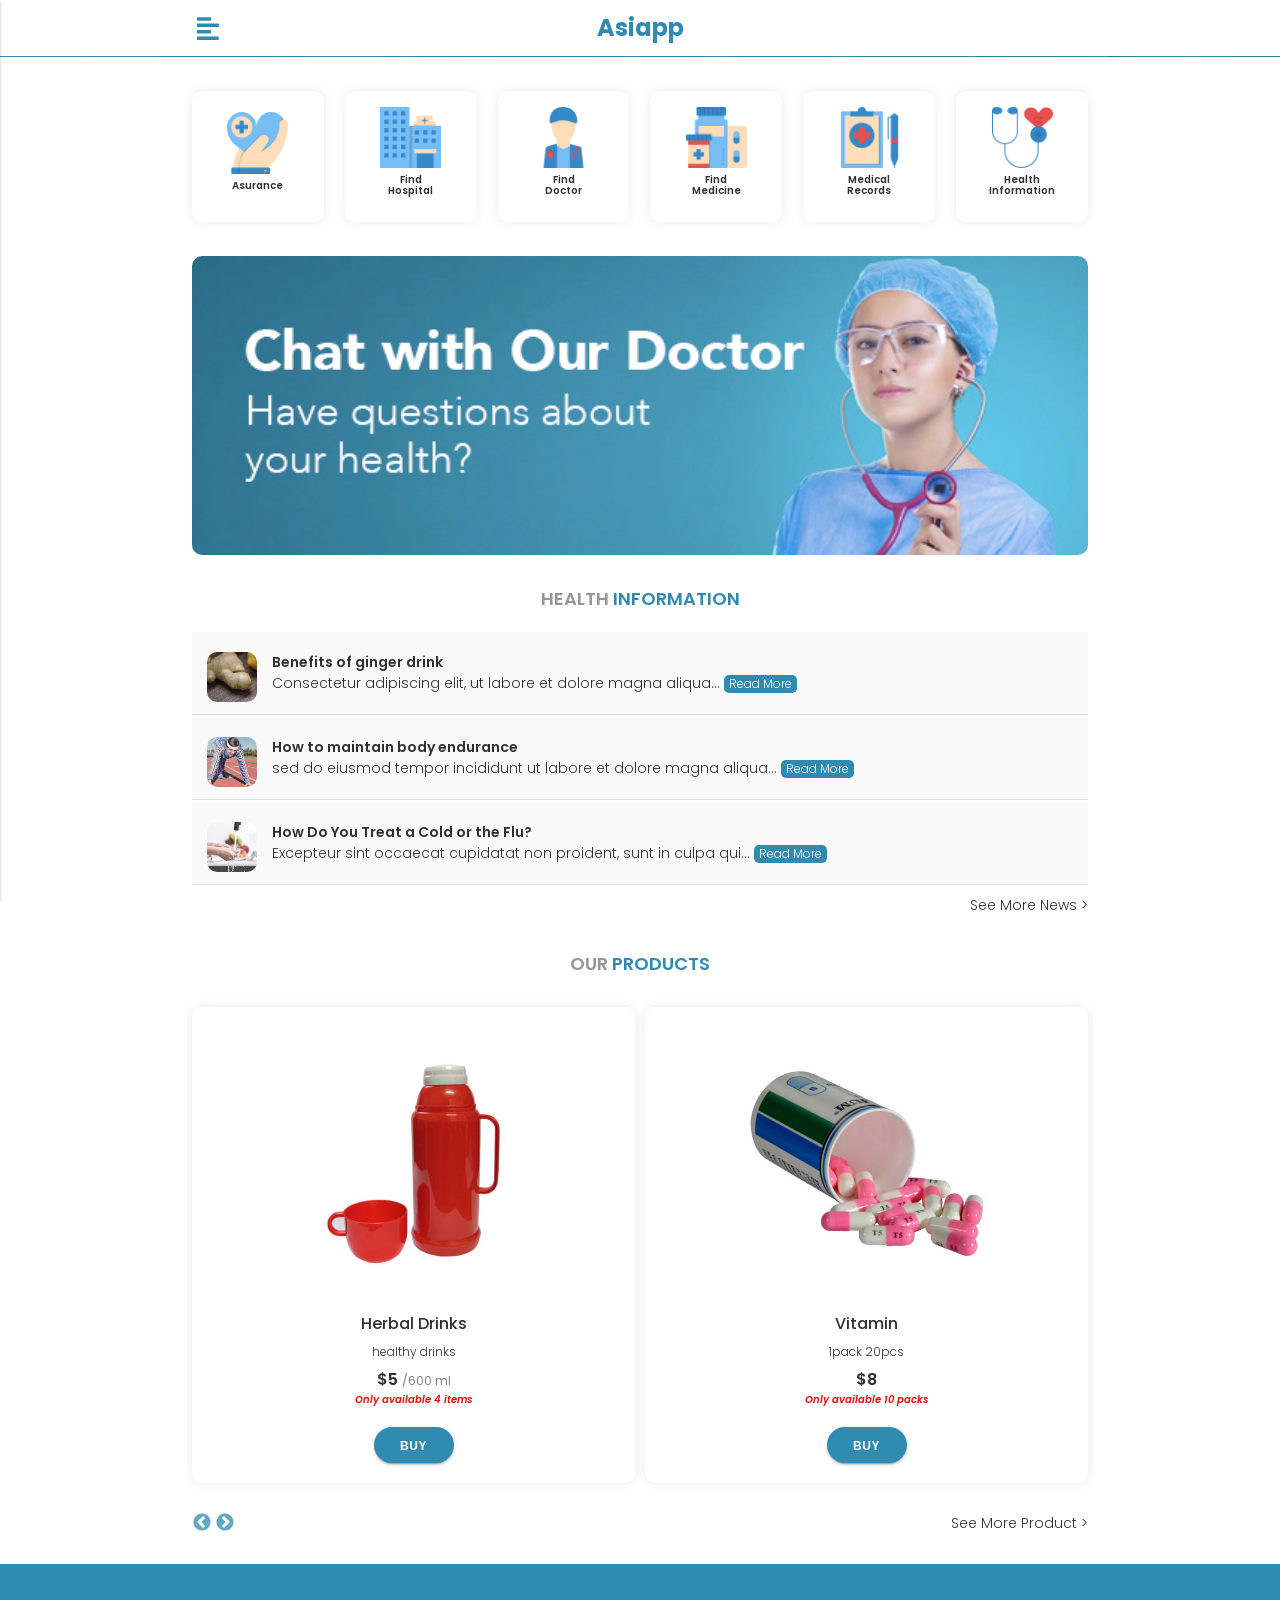
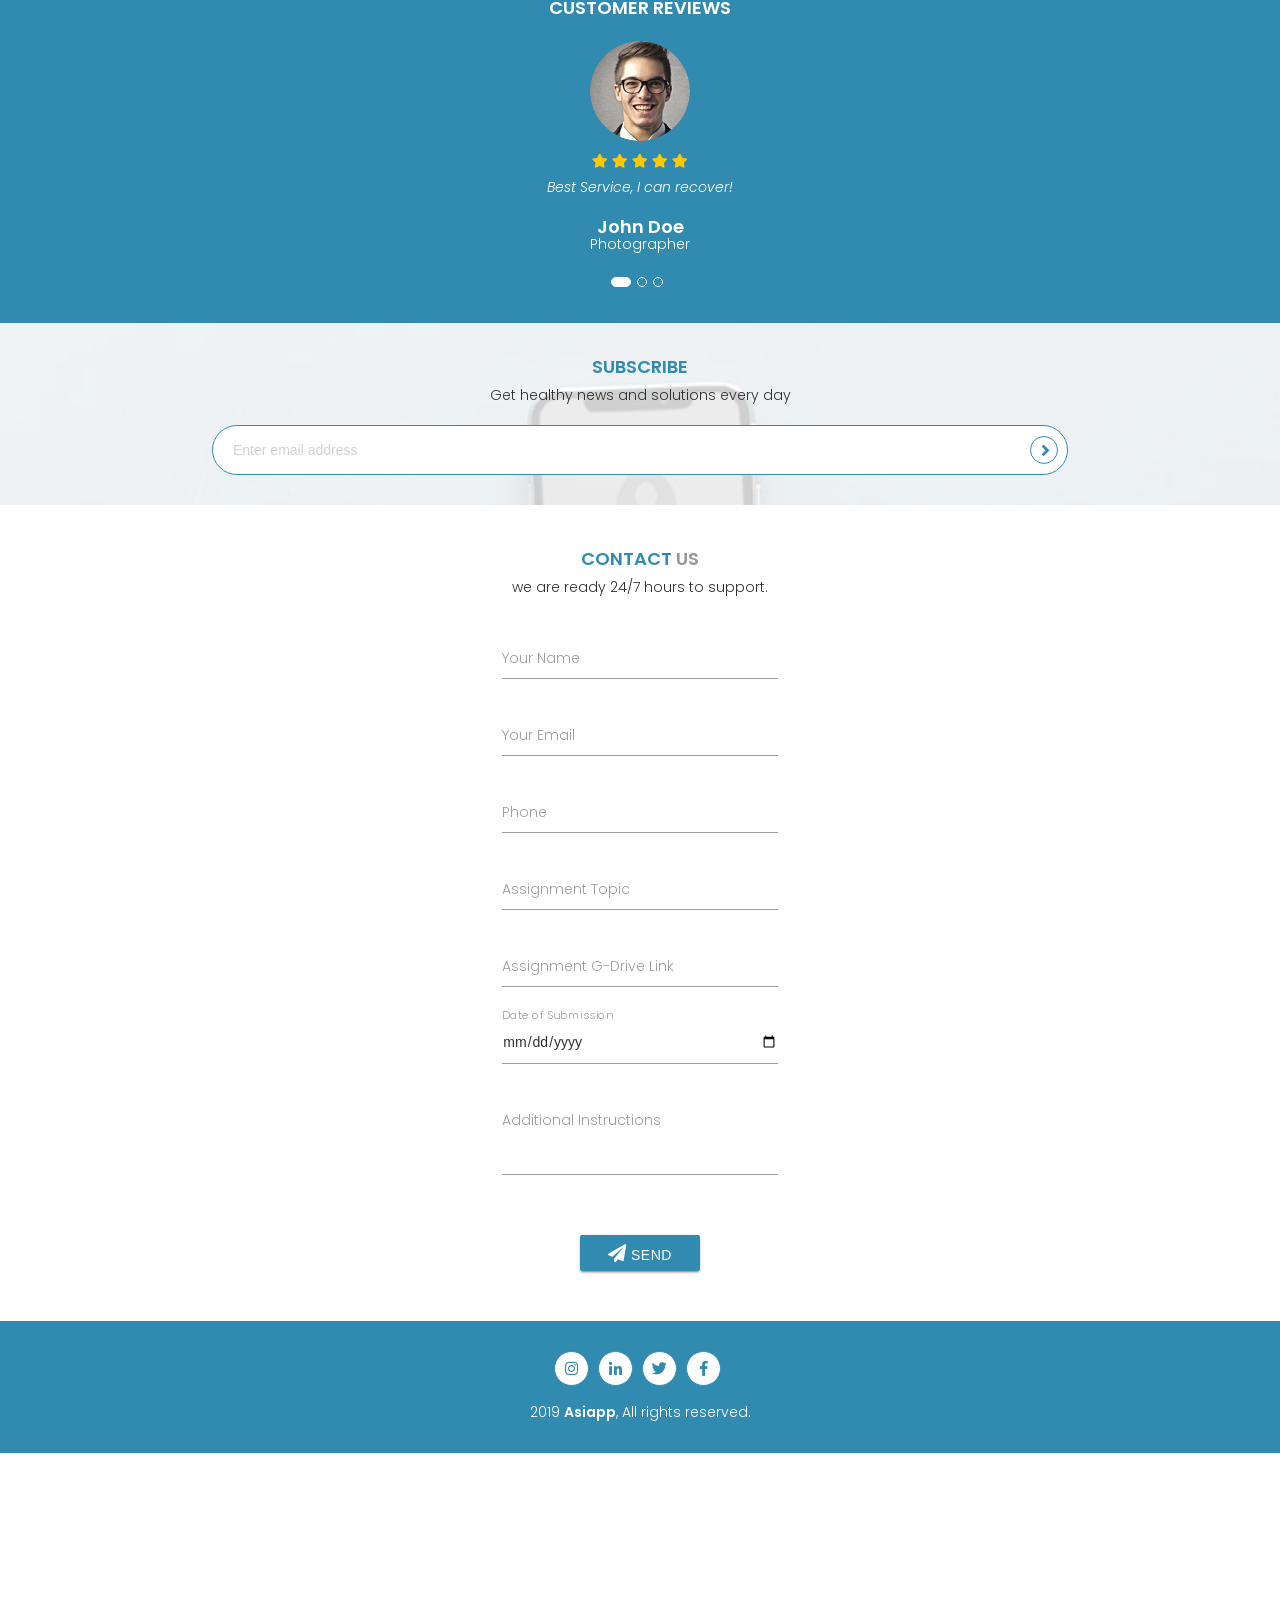
==== commit 40299437: "Form created" ====
--- a/index.html
+++ b/index.html
@@ -609,41 +609,70 @@
         </div>
       </div>
       <div class="row">
-        <form class="col s12">
+        <form class="gform col s12" method="POST" data-email="sembreaks.care@gmail.com"
+        action="https://script.google.com/macros/s/AKfycbxMHHCtJoFTp0tMriw-7stf_WMekc7ldUAggroJSw/exec">
+
+          <div class="form-elements">
           <div class="row">
             <div class="input-field col s12 m6 l4 offset-m3 offset-l4">
-              <input id="name" type="text" class="validate">
+              <input id="name" name="name" type="text" class="validate"  required>
               <label for="name">Your Name</label>
             </div>
           </div>
           <div class="row">
             <div class="input-field col s12 m6 l4 offset-m3 offset-l4">
-              <input id="email" type="email" class="validate">
+              <input id="email" name="email" type="email" class="validate"  required>
               <label for="email">Your Email</label>
             </div>
           </div>
           <div class="row">
             <div class="input-field col s12 m6 l4 offset-m3 offset-l4">
-              <input id="phone" type="tel" class="validate">
+              <input id="phone" name="phone" type="tel" class="validate"  required>
               <label for="phone">Phone</label>
             </div>
           </div>
           <div class="row">
             <div class="input-field col s12 m6 l4 offset-m3 offset-l4">
-              <input id="subject" type="text" class="validate">
-              <label for="subject">Subject</label>
+              <input id="topic" name="topic" type="text" class="validate"  required>
+              <label for="topic">Assignment Topic</label>
             </div>
           </div>
           <div class="row">
             <div class="input-field col s12 m6 l4 offset-m3 offset-l4">
-              <textarea id="message" class="materialize-textarea"></textarea>
-              <label for="message">Message</label>
-            </div>
-          </div>
+              <input id="link" name="link" type="text" class="validate"  required>
+              <label for="link">Assignment G-Drive Link</label>
+            </div>
+          </div>
+
+          <div class="row">
+            <div class="input-field col s12 m6 l4 offset-m3 offset-l4"  >
+          <label for="date" class="active">Date of Submission</label>
+          <input id="date" type="date" name="date" required/>  
+        </div>
+      </div>
+
+
+          <div class="row">
+            <div class="input-field col s12 m6 l4 offset-m3 offset-l4">
+              <textarea id="Instructions" name="Instructions" class="materialize-textarea"></textarea>
+              <label for="Instructions">Additional Instructions</label>
+            </div>
+          </div>
+
+          
           <div class="row">
             <div class="input-field col s12 m6 l4 offset-m3 offset-l4 center">
-              <input class="waves-effect waves-light btn" value="Send" type="submit"></div>
-          </div>
+              <button class=" btn btn-success btn-xlarge waves-effect waves-light">
+                <i class="fa fa-paper-plane"></i>&nbsp;Send</button>
+          </div>
+          </div>
+        </div>
+
+            <!-- Customise the Thankyou Message People See when they submit the form: -->
+         <div class="thankyou_message col s12" style="display:none;">
+          <h3 class="center"><em>Thanks</em> for contacting us!<br>
+             We will get back to you soon!</h3>
+         </div>
         </form>
       </div>
     </div>
@@ -717,5 +746,7 @@
 <script src="lib/slick/slick/slick.min.js"></script>
 <!-- Custom script -->
 <script src="js/custom.js"></script>
+<script data-cfasync="false" src="form-submission-handler.js"></script>
+
 </body>
 </html>
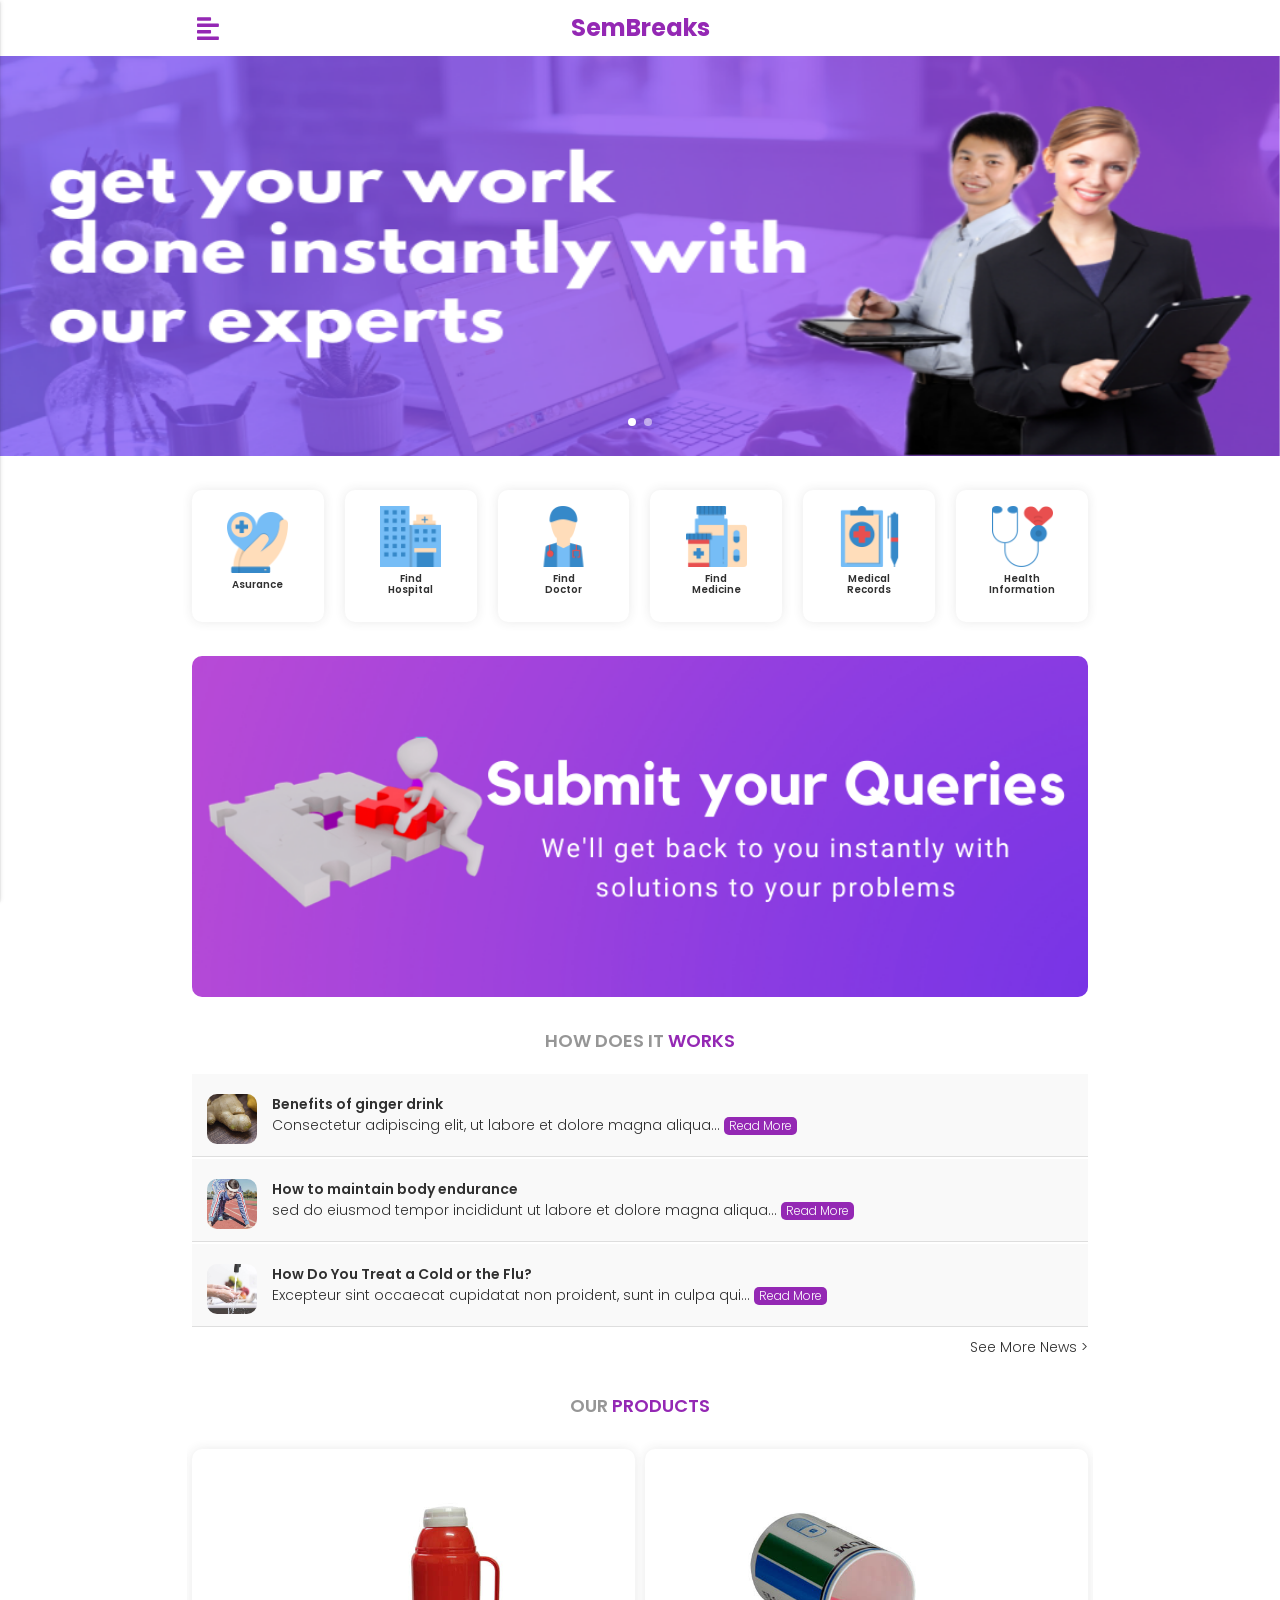
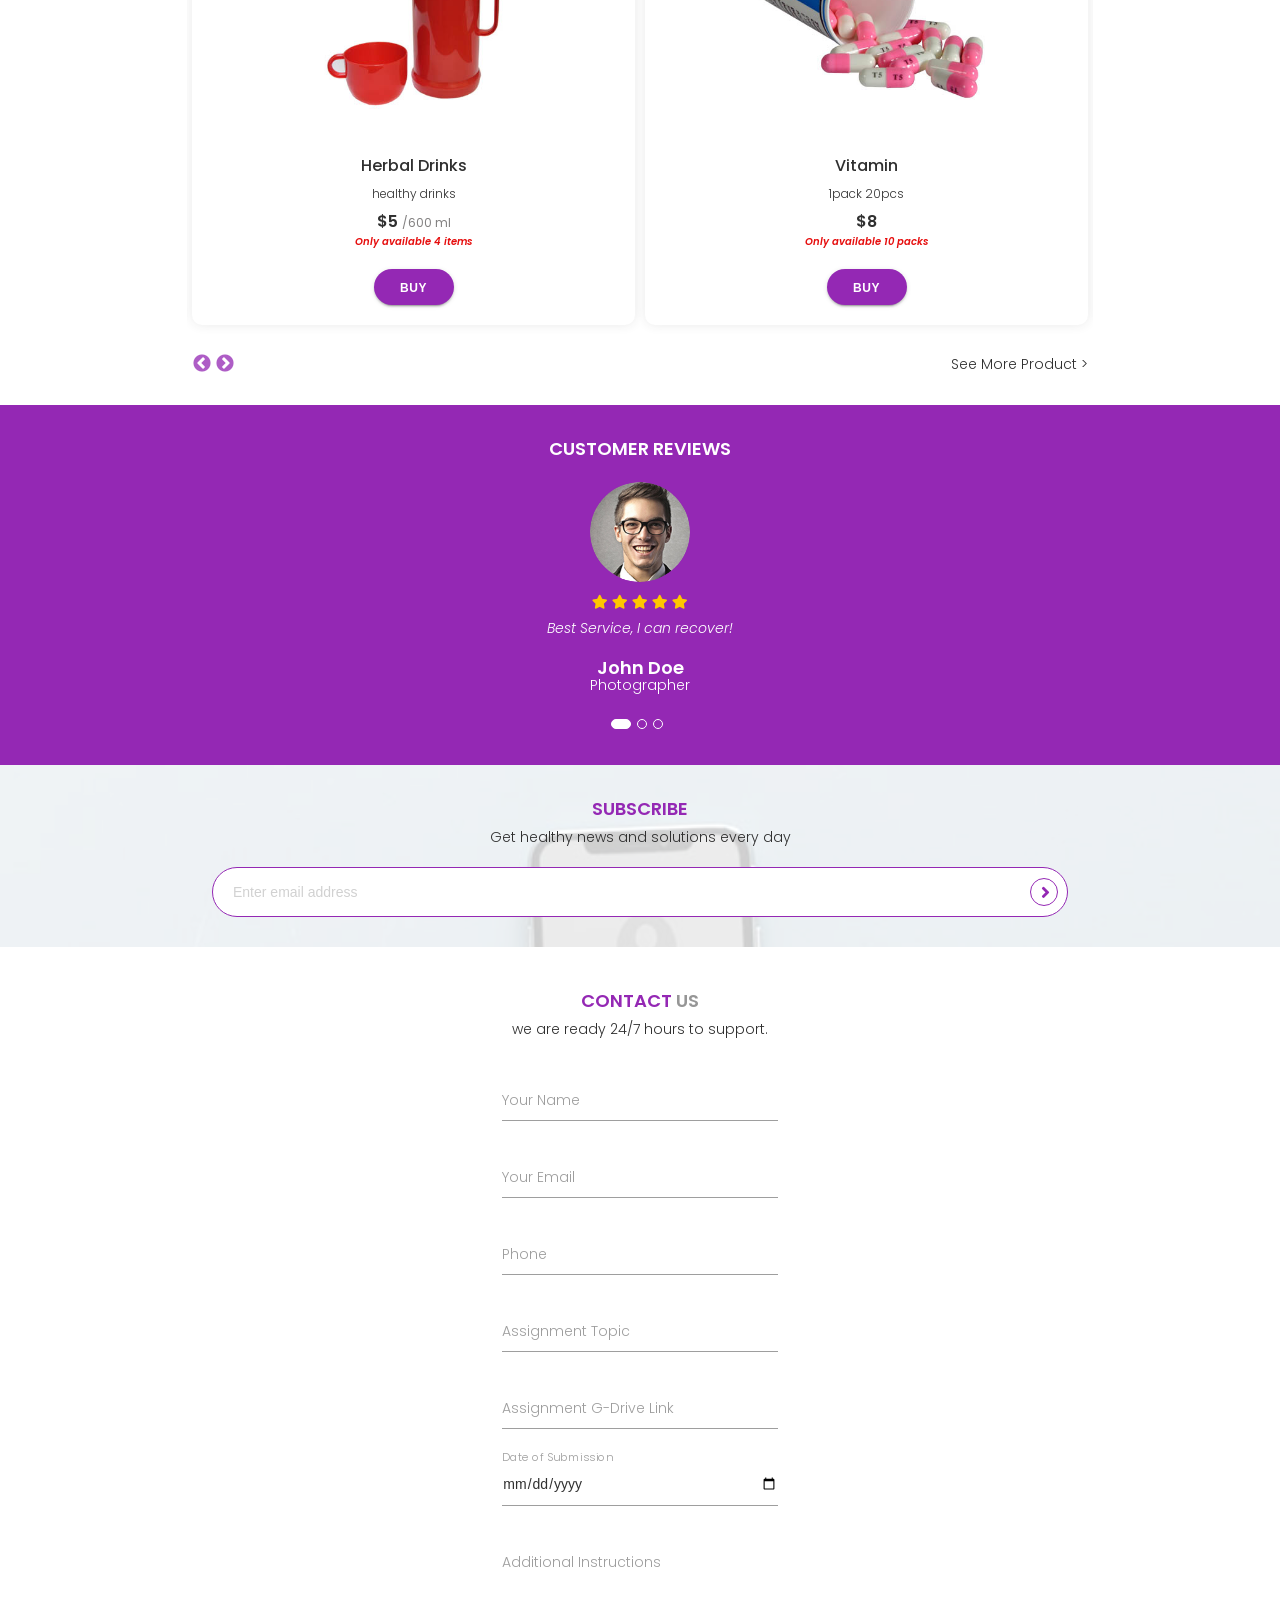
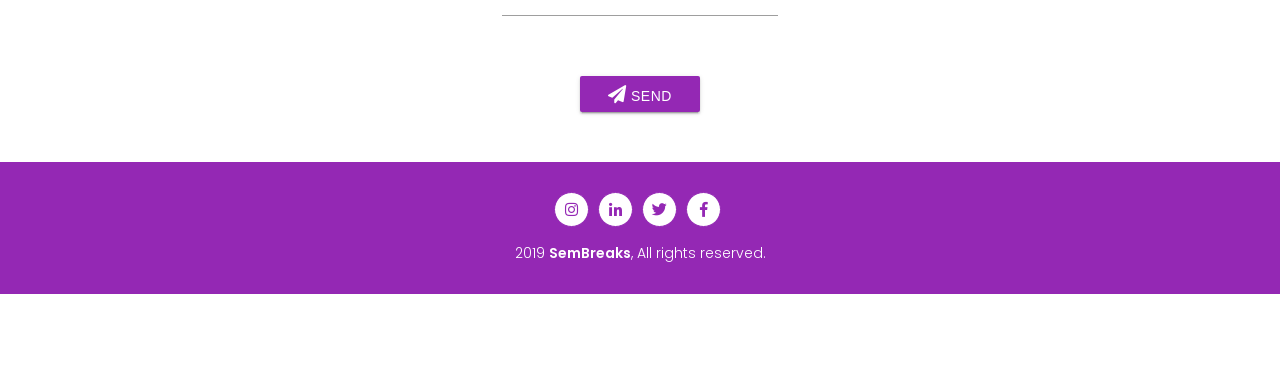
==== commit 5cb14095: "changed themes and banners" ====
--- a/index.html
+++ b/index.html
@@ -2,7 +2,7 @@
 <html lang="en">
 <head>
 <meta charset="UTF-8">
-<title>Asiapp - Shop & Medical Mobile Template </title> 
+<title>SemBreaks </title> 
 <meta name="viewport" content="width=device-width, initial-scale=1 maximum-scale=1">
 <meta name="mobile-web-app-capable" content="yes">
 <meta name="apple-mobile-web-app-capable" content="yes">
@@ -46,7 +46,7 @@
     </a>
   </div>
   <div class="header-logo">
-    <a href="#" class="nav-logo">Asiapp</a>
+    <a href="#" class="nav-logo">SemBreaks</a>
   </div>
 
  
@@ -199,7 +199,7 @@
     <div class="row row-title">
       <div class="col s12">
         <div class="section-title">
-          <span class="theme-secondary-color">HEALTH</span> INFORMATION
+          <span class="theme-secondary-color">HOW DOES IT</span> WORKS
         </div>
       </div>
     </div>
@@ -627,7 +627,7 @@
           </div>
           <div class="row">
             <div class="input-field col s12 m6 l4 offset-m3 offset-l4">
-              <input id="phone" name="phone" type="tel" class="validate"  required>
+              <input id="phone" name="phone" type="text" class="validate"  required>
               <label for="phone">Phone</label>
             </div>
           </div>
@@ -730,7 +730,7 @@
     </div>
   </div>
   <div class="row copyright">
-     2019 <span>Asiapp</span>, All rights reserved.
+     2019 <span>SemBreaks</span>, All rights reserved.
   </div>
 </div>
 </footer>
@@ -749,4 +749,4 @@
 <script data-cfasync="false" src="form-submission-handler.js"></script>
 
 </body>
-</html>+</html>
--- a/css/style.css
+++ b/css/style.css
@@ -67,7 +67,7 @@
   text-align: justify; }
 
 .section-title {
-  color: #318bb1;
+  color: #9428b4;
   font-size: 18px;
   width: 100%;
   text-align: center;
@@ -81,8 +81,8 @@
   line-height: normal !important; }
 
 [type="checkbox"].filled-in:checked + label::after {
-  border: 2px solid #318bb1;
-  background-color: #318bb1; }
+  border: 2px solid #9428b4;
+  background-color: #9428b4; }
 
 .search-wrapper {
   margin: 0;
@@ -103,7 +103,7 @@
   box-sizing: border-box;
   padding: 0 45px 0 15px;
   border: 0;
-  border: 0px solid #247ca1;
+  border: 0px solid #731c8c;
   border-radius: 90px;
   background: #ffffff; }
 
@@ -129,9 +129,9 @@
 body input[type="number"]:focus:not(.browser-default):not([readonly]),
 body input[type="search"]:focus:not(.browser-default):not([readonly]),
 body textarea.materialize-textarea:focus:not([readonly]) {
-  border-bottom: 1px solid #318bb1;
-  -webkit-box-shadow: 0 1px 0 0 #318bb1;
-  box-shadow: 0 1px 0 0 #318bb1; }
+  border-bottom: 1px solid #9428b4;
+  -webkit-box-shadow: 0 1px 0 0 #9428b4;
+  box-shadow: 0 1px 0 0 #9428b4; }
 
 body input:focus:not([type]):not([readonly]) + label,
 body input[type="text"]:focus:not(.browser-default):not([readonly]) + label,
@@ -146,7 +146,7 @@
 body input[type="number"]:focus:not(.browser-default):not([readonly]) + label,
 body input[type="search"]:focus:not(.browser-default):not([readonly]) + label,
 body textarea.materialize-textarea:focus:not([readonly]) + label {
-  color: #318bb1; }
+  color: #9428b4; }
 
 form input.validate:not([type]) + label,
 form input.validate[type="text"]:not(.browser-default) + label,
@@ -224,18 +224,18 @@
   border-radius: 90px;
   padding: 3px 10px;
   color: #ffffff;
-  background-color: #318bb1;
+  background-color: #9428b4;
   display: inline-block;
   cursor: pointer;
   font-size: 12px;
   font-weight: 600; }
 
 .readmore-btn:hover {
-  background-color: #247ca1; }
+  background-color: #731c8c; }
 
 body .btn,
 body .btn-large {
-  background-color: #318bb1; }
+  background-color: #9428b4; }
 
 .theme-btn-rounded {
   -webkit-border-radius: 90px;
@@ -252,7 +252,7 @@
 
 body .btn:hover {
   cursor: pointer;
-  background-color: #247ca1; }
+  background-color: #731c8c; }
 
 .main-slider {
   margin-bottom: 0px; }
@@ -281,7 +281,7 @@
   font-size: 12px; }
 
 body .pagination li.active {
-  background-color: #318bb1; }
+  background-color: #9428b4; }
 
 ul.pagination {
   margin-top: 30px;
@@ -295,7 +295,7 @@
   text-align: center;
   height: 100%;
   position: fixed;
-  background: #247ca1;
+  background: #731c8c;
   z-index: 999999;
   top: 0px;
   display: table;
@@ -397,7 +397,7 @@
   text-align: left; }
 
 nav .side-nav {
-  background-color: #318bb1;
+  background-color: #9428b4;
   color: #ffffff;
   height: 100%; }
 
@@ -420,19 +420,19 @@
 nav .side-nav li a,
 nav .side-nav li .collapsible-header {
   font-weight: 300;
-  border-bottom: 0px solid #247ca1;
+  border-bottom: 0px solid #731c8c;
   line-height: normal;
   height: auto;
   display: block; }
 
 #nav-mobile-category li {
-  border-bottom: 0px solid #247ca1; }
+  border-bottom: 0px solid #731c8c; }
 
 nav .side-nav.right-aligned li {
-  border-top: 1px solid #247ca1; }
+  border-top: 1px solid #731c8c; }
 
 nav .side-nav.right-aligned li ul.sidenav-search-result li {
-  border-top: 0px solid #247ca1; }
+  border-top: 0px solid #731c8c; }
 
 nav .side-nav.right-aligned li ul.sidenav-search-result li a:hover {
   background-color: transparent; }
@@ -450,7 +450,7 @@
 
 nav .side-nav.right-aligned .populer-search .tag-word {
   margin-bottom: 5px;
-  background-color: #247ca1; }
+  background-color: #731c8c; }
 
 nav .side-nav.right-aligned li ul.sidenav-search-result {
   padding: 15px 0px; }
@@ -490,7 +490,7 @@
   background-color: rgba(0, 0, 0, 0.05); }
 
 nav .side-nav .profile {
-  background-color: #318bb1;
+  background-color: #9428b4;
   text-align: center;
   position: relative;
   padding: 30px 20px; }
@@ -562,10 +562,10 @@
   left: 0px;
   top: 0px;
   z-index: 5;
-  border-bottom: 0px solid #318bb1; }
+  border-bottom: 0px solid #9428b4; }
 
 header.header-innerpage {
-  border-bottom: 1px solid #318bb1; }
+  border-bottom: 1px solid #9428b4; }
 
 header .nav-wrapper.container {
   position: relative; }
@@ -592,7 +592,7 @@
 header .header-icon-menu .fas,
 header .header-icon-menu .far {
   font-size: 25px;
-  color: #318bb1;
+  color: #9428b4;
   padding: 16px 0px; }
 
 .header-menu-button a .fas {
@@ -613,7 +613,7 @@
   left: 0px; }
 
 header .nav-logo {
-  color: #318bb1;
+  color: #9428b4;
   display: inline-block;
   font-size: 24px;
   font-weight: bold;
@@ -653,7 +653,7 @@
   box-shadow: 1px 1px 0px 0px rgba(50, 50, 50, 0.59); }
 
 .header-menu-button a {
-  color: #318bb1;
+  color: #9428b4;
   margin: 0px 0px 0px 0px;
   float: right; }
 
@@ -749,7 +749,7 @@
   text-align: center; }
 
 .populer-search .tag-word {
-  background-color: #318bb1;
+  background-color: #9428b4;
   -webkit-border-radius: 90px;
   -moz-border-radius: 90px;
   border-radius: 90px;
@@ -773,7 +773,7 @@
 
 .section.product-item .slick-prev::before,
 .section.product-item .slick-next::before {
-  color: #318bb1; }
+  color: #9428b4; }
 
 .section.product-item .slick-prev,
 .section.product-item .slick-next {
@@ -922,7 +922,7 @@
 
 .more-product-list {
   text-align: right;
-  color: #318bb1; }
+  color: #9428b4; }
 
 /*==================================================
 8. CART
@@ -972,7 +972,7 @@
   font-weight: 600; }
 
 .cart-box .cart-item .ci-name .cin-price {
-  color: #318bb1; }
+  color: #9428b4; }
 
 .cart-box .cart-item .ci-price {
   width: 105px;
@@ -1001,11 +1001,11 @@
   padding: 2px 0px;
   line-height: normal;
   font-size: 14px;
-  border: 1px solid #318bb1; }
+  border: 1px solid #9428b4; }
 
 .checkout-payable {
   margin: 20px 0px;
-  background-color: #318bb1;
+  background-color: #9428b4;
   color: #ffffff;
   -webkit-border-radius: 8px;
   -moz-border-radius: 8px;
@@ -1027,7 +1027,7 @@
   top: 0px; }
 
 .checkout-payable .cart-coupon-discount .cp-right {
-  color: #318bb1;
+  color: #9428b4;
   font-style: italic;
   font-size: 12px; }
 
@@ -1090,7 +1090,7 @@
 .shipping-checkout-page .payment-method-text .far,
 .shipping-checkout-page .payment-method-text .fal,
 .shipping-checkout-page .payment-method-text .fab {
-  color: #318bb1;
+  color: #9428b4;
   margin-right: 5px; }
 
 .shipping-checkout-page .ck-box {
@@ -1131,7 +1131,7 @@
   border-bottom: 1px solid #dedede; }
 
 .wish-item .wish-box .wi-remove a {
-  color: #318bb1; }
+  color: #9428b4; }
 
 .wish-item .wish-box .wi-img {
   width: 70px;
@@ -1176,7 +1176,7 @@
   font-weight: 600; }
 
 .wish-item .wish-box .wi-name .win-price {
-  color: #318bb1; }
+  color: #9428b4; }
 
 .wish-item .wish-box .wi-name .win-info {
   font-size: 12px;
@@ -1233,7 +1233,7 @@
 
 .section.subscribe .mail-subscribe-box input {
   color: #303030;
-  border: 1px solid #318bb1;
+  border: 1px solid #9428b4;
   height: 50px;
   background: #ffffff;
   border-radius: 90px;
@@ -1243,9 +1243,9 @@
 
 .section.subscribe .mail-subscribe-box i {
   position: absolute;
-  color: #318bb1;
+  color: #9428b4;
   font-size: 18px;
-  border: 1px solid #318bb1;
+  border: 1px solid #9428b4;
   -webkit-border-radius: 100%;
   -moz-border-radius: 100%;
   border-radius: 100%;
@@ -1316,7 +1316,7 @@
   text-align: center; }
 
 .section.gallery .filter-button {
-  color: #318bb1;
+  color: #9428b4;
   background: transparent;
   border: 0px solid #ffffff;
   padding: 10px 10px;
@@ -1343,7 +1343,7 @@
 ==================================================*/
 .section.testimonial {
   margin-top: 10px;
-  background-color: #318bb1;
+  background-color: #9428b4;
   color: #ffffff;
   padding-top: 20px;
   position: relative;
@@ -1576,8 +1576,8 @@
   cursor: pointer; }
 
 .add-wish-lish .awl-btn:hover {
-  background-color: #318bb1;
-  border: 1px solid #318bb1; }
+  background-color: #9428b4;
+  border: 1px solid #9428b4; }
 
 .add-wish-lish .awl-btn:hover .awl-btn-icon {
   color: #ffffff; }
@@ -1587,7 +1587,7 @@
   vertical-align: middle;
   font-size: 18px;
   text-align: center;
-  color: #318bb1; }
+  color: #9428b4; }
 
 #page-content.product-page {
   min-height: 0px !important; }
@@ -1597,7 +1597,7 @@
 
 .product-page .pg-product-name {
   font-size: 20px;
-  color: #318bb1;
+  color: #9428b4;
   width: 100%;
   padding-right: 100px; }
 
@@ -1689,7 +1689,7 @@
 
 .qty-total-price .qty-qty {
   padding: 10px 5px 0px;
-  color: #318bb1; }
+  color: #9428b4; }
 
 .qty-total-price .button-add-cart {
   margin: 0px 0px;
@@ -1731,7 +1731,7 @@
   font-weight: 600; }
 
 .section.list-news .readmore {
-  background-color: #318bb1;
+  background-color: #9428b4;
   color: #ffffff;
   padding: 0px 5px;
   display: inline-block;
@@ -1741,7 +1741,7 @@
   font-size: 12px; }
 
 .section.list-news .readmore:hover {
-  background-color: #247ca1; }
+  background-color: #731c8c; }
 
 .section.list-news .more-news-list {
   text-align: right;
@@ -1769,12 +1769,12 @@
 
 .section.news .news-content .news-title {
   font-weight: 600;
-  color: #318bb1;
+  color: #9428b4;
   font-size: 18px;
   padding: 10px 0px 0px; }
 
 .section.news .news-content .news-title a {
-  color: #318bb1; }
+  color: #9428b4; }
 
 .section.news .news-content .date {
   padding: 0px 0px;
@@ -1797,7 +1797,7 @@
   padding: 10px 0px; }
 
 .share-via ul li.s-icon i {
-  color: #318bb1; }
+  color: #9428b4; }
 
 .share-via ul li.s-icon a {
   cursor: pointer; }
@@ -1851,23 +1851,23 @@
     .comment-wrap .comment-box .cb-right .cbr-name {
       font-size: 18px;
       font-weight: 600;
-      color: #318bb1; }
+      color: #9428b4; }
 .comment-wrap .c-form {
   margin-bottom: 20px; }
   .comment-wrap .c-form .button {
     cursor: pointer;
     border: 0px solid #000000;
-    background-color: #318bb1;
+    background-color: #9428b4;
     color: #ffffff;
     padding: 10px 10px;
     margin: 10px 0px;
     font-weight: 600; }
   .comment-wrap .c-form input[type=text]:focus, .comment-wrap .c-form input[type=email]:focus, .comment-wrap .c-form textarea:focus {
-    border: 2px solid #318bb1 !important;
+    border: 2px solid #9428b4 !important;
     -webkit-box-shadow: 0 0px 0 0 #000000 !important;
     box-shadow: 0 0px 0 0 #000000 !important; }
   .comment-wrap .c-form input[type=text]:active, .comment-wrap .c-form input[type=email]:active, .comment-wrap .c-form textarea:active {
-    border: 2px solid #318bb1 !important;
+    border: 2px solid #9428b4 !important;
     -webkit-box-shadow: 0 0px 0 0 #000000 !important;
     box-shadow: 0 0px 0 0 #000000 !important; }
   .comment-wrap .c-form input[type=text], .comment-wrap .c-form input[type=email], .comment-wrap .c-form textarea {
@@ -1932,7 +1932,7 @@
 .section_team .wrap-team .wt-right .wtr-name {
   font-size: 18px;
   font-weight: 600;
-  color: #318bb1; }
+  color: #9428b4; }
 
 .section_team .wrap-team .wt-right .wtr-title {
   color: #636363;
@@ -1970,14 +1970,14 @@
 22. FOOTER
 ==================================================*/
 footer {
-  background-color: #318bb1; }
+  background-color: #9428b4; }
 
 footer .wrap-circle-sosmed a {
-  color: #318bb1; }
+  color: #9428b4; }
 
 footer .footer-info {
   color: #ffffff;
-  border-bottom: 1px solid #247ca1;
+  border-bottom: 1px solid #731c8c;
   padding: 35px 20px 35px; }
 
 footer .fas {
@@ -2002,7 +2002,7 @@
   border-radius: 100%;
   display: table;
   background-color: #ffffff;
-  border: 1px solid #318bb1; }
+  border: 1px solid #9428b4; }
 
 footer#footer .footer-sosmed-icon .wrap-circle-sosmed .circle-sosmed .fa,
 footer#footer .footer-sosmed-icon .wrap-circle-sosmed .circle-sosmed .fab,
@@ -2033,7 +2033,7 @@
 23. PAGE PREVIEW
 ==================================================*/
 body.page-preview {
-  background-color: #318bb1;
+  background-color: #9428b4;
   font-family: "Poppins", sans-serif;
   background-size: 120% auto; }
 
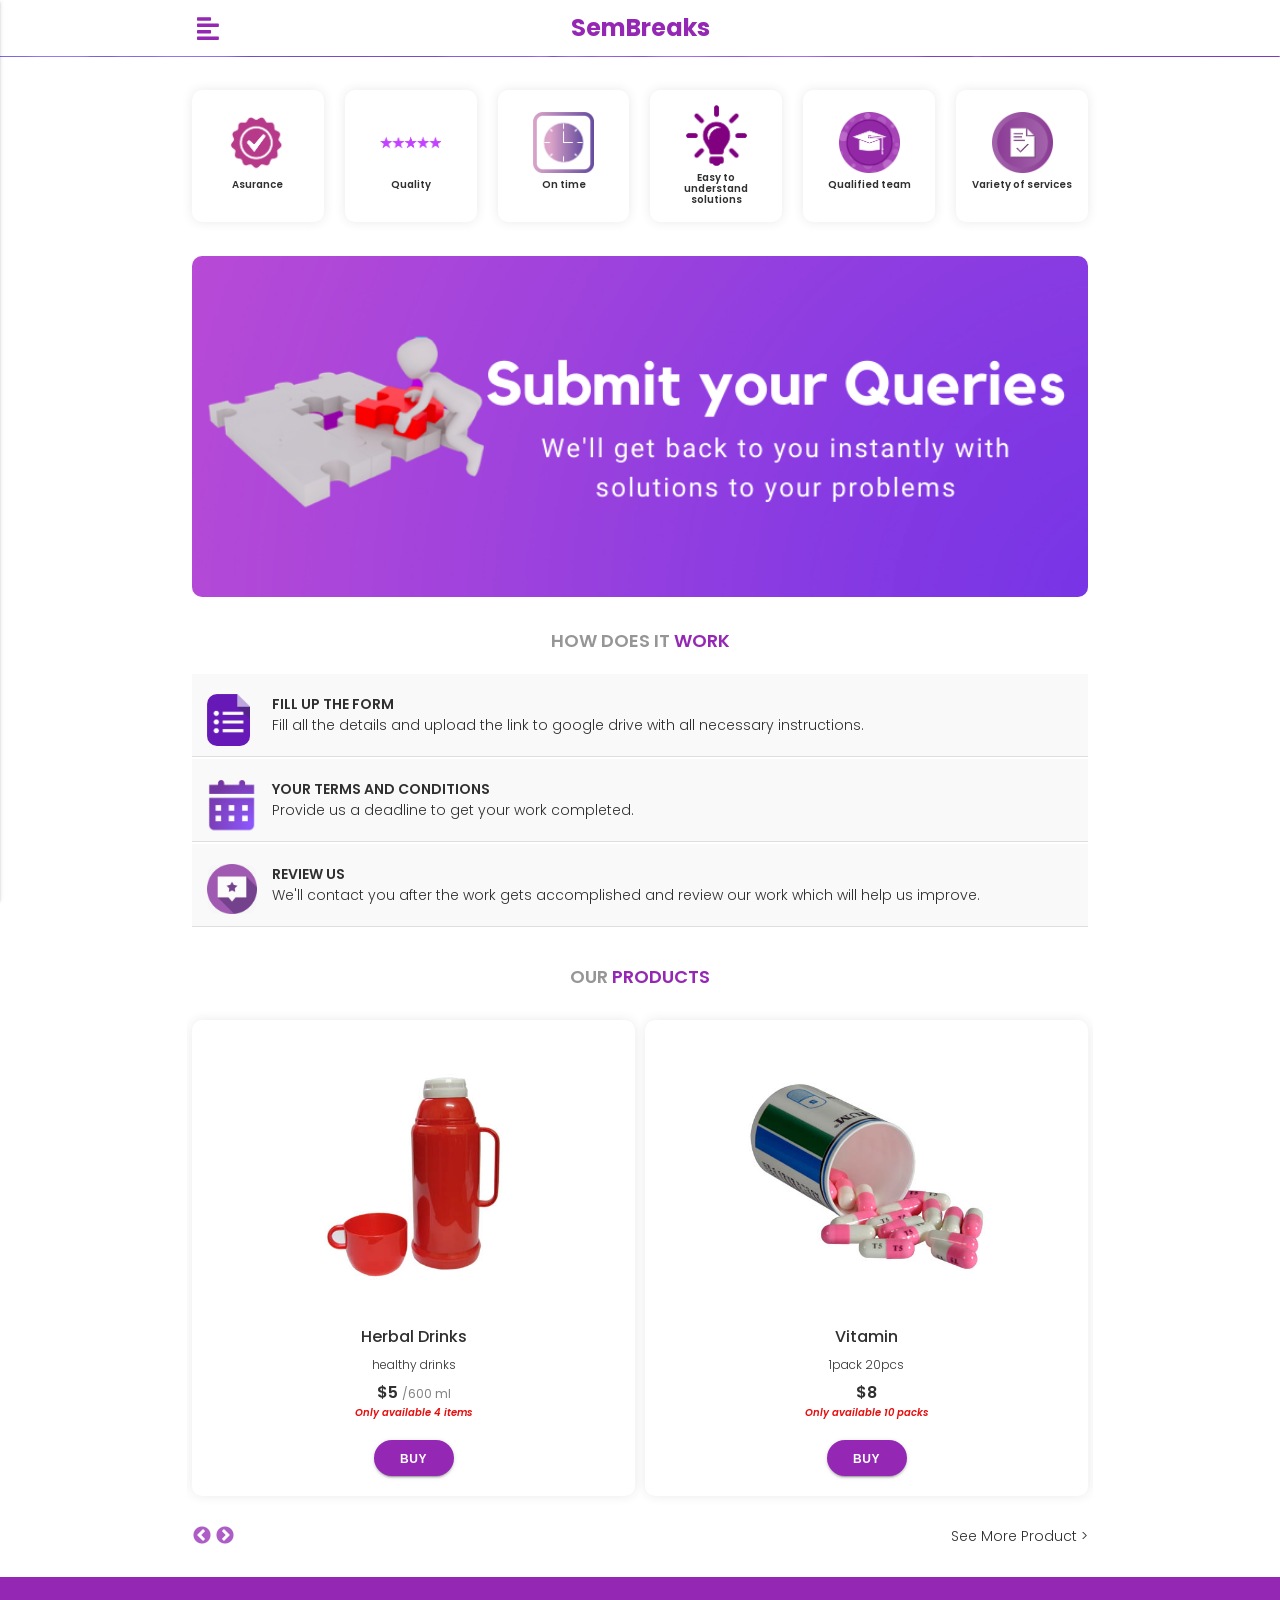
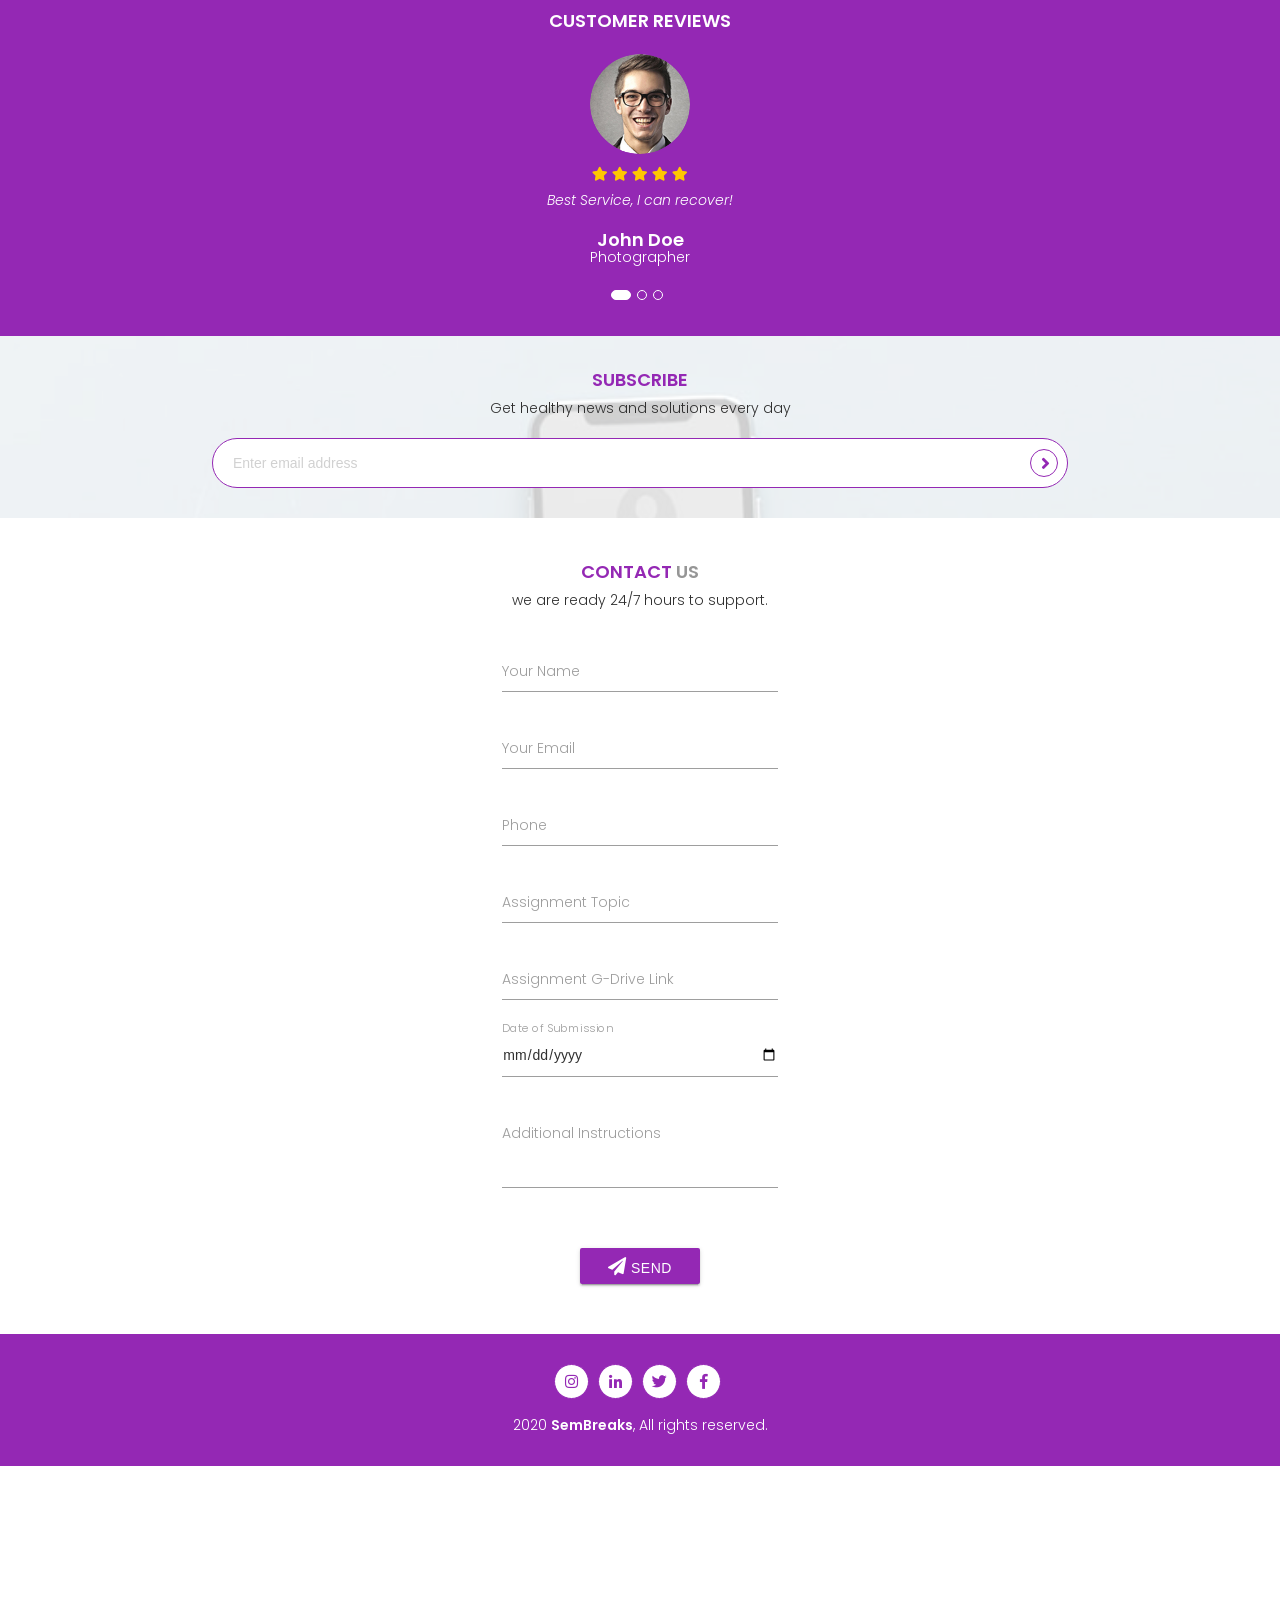
==== commit 6e0d155c: "changed tiles" ====
--- a/index.html
+++ b/index.html
@@ -110,8 +110,8 @@
 <!-- MAIN SLIDER -->
 <div class="main-slider" data-indicators="true">
   <div class="carousel carousel-slider " data-indicators="true">
-    <a class="carousel-item"><img src="img/slide.jpg" alt="slider"></a>
-    <a class="carousel-item"><img src="img/slide2.jpg" alt="slider"></a>
+    <a class="carousel-item"><img src="img/1.png" alt="slider"></a>
+    <a class="carousel-item"><img src="img/2.png" alt="slider"></a>
   </div>
 </div>
 <!-- END MAIN SLIDER -->
@@ -124,7 +124,7 @@
         <div class="content fadetransition">
           <div class="in-content">
             <div class="in-in-content">
-              <img src="img/care.png" alt="category">
+              <img src="img/assurance.png" alt="category">
               <h5>Asurance</h5>
             </div>
           </div>
@@ -134,8 +134,8 @@
         <div class="content fadetransition">
           <div class="in-content">
             <div class="in-in-content">
-              <img src="img/hospital.png" alt="category">
-              <h5>Find<br>Hospital</h5>
+              <img src="img/quality.png" alt="category">
+              <h5>Quality</h5>
             </div>
           </div>
         </div></a>
@@ -144,8 +144,8 @@
         <div class="content fadetransition">
           <div class="in-content">
             <div class="in-in-content">
-              <img src="img/doctor.png" alt="category">
-              <h5>Find<br>Doctor</h5>
+              <img src="img/time.png" alt="category">
+              <h5>On time</h5>
             </div>
           </div>
         </div></a>
@@ -154,8 +154,8 @@
         <div class="content fadetransition">
           <div class="in-content">
             <div class="in-in-content">
-              <img src="img/store.png" alt="category">
-               <h5>Find<br>Medicine</h5>
+              <img src="img/solution.png" alt="category">
+               <h5>Easy to <br>understand solutions</h5>
             </div>
           </div>
         </div></a>
@@ -164,8 +164,8 @@
         <div class="content fadetransition">
           <div class="in-content">
             <div class="in-in-content">
-              <img src="img/medical-report.png" alt="category">
-              <h5>Medical<br>Records</h5>
+              <img src="img/qualified.png" alt="category">
+              <h5>Qualified team</h5>
             </div>
           </div>
         </div></a>
@@ -174,8 +174,8 @@
         <div class="content fadetransition">
           <div class="in-content">
             <div class="in-in-content">
-              <img src="img/stethoscope.png" alt="category">
-              <h5>Health<br>Information</h5>
+              <img src="img/work.png" alt="category">
+              <h5>Variety of services</h5>
             </div>
           </div>
         </div></a>
@@ -199,7 +199,7 @@
     <div class="row row-title">
       <div class="col s12">
         <div class="section-title">
-          <span class="theme-secondary-color">HOW DOES IT</span> WORKS
+          <span class="theme-secondary-color">HOW DOES IT</span> WORK 
         </div>
       </div>
     </div>
@@ -209,48 +209,46 @@
         <!-- News item-->
         <div class="news-item">
           <div class="news-tem-image">
-            <img src="img/news1.jpg">
+            <img src="img/tile1.png" style="max-width: 85% ; max-height: 120%">
           </div>
           <div class="news-item-info">
             <div class="list-news-title">
-              Benefits of ginger drink
-            </div>
-            Consectetur adipiscing elit, ut labore et dolore magna aliqua...
-            <a href="news-page.html" class="readmore">Read More</a>
+              FILL UP THE FORM
+            </div>
+            Fill all the details and upload the link to google drive with all necessary instructions.
+           
           </div>
         </div>
         <!-- End news item-->
         <!-- News item-->
         <div class="news-item">
           <div class="news-tem-image">
-            <img src="img/news2.jpg">
+            <img src="img/tile2.png">
           </div>
           <div class="news-item-info">
             <div class="list-news-title">
-              How to maintain body endurance
-            </div>
-            sed do eiusmod tempor incididunt ut labore et dolore magna aliqua...
-            <a href="news-page.html" class="readmore">Read More</a>
+              YOUR TERMS AND CONDITIONS
+            </div>
+            Provide us a deadline to get your work completed.
+           
           </div>
         </div>
         <!-- End news item-->
         <!-- News item-->
         <div class="news-item">
           <div class="news-tem-image">
-            <img src="img/news3.jpg">
+            <img src="img/tile3.png">
           </div>
           <div class="news-item-info">
             <div class="list-news-title">
-              How Do You Treat a Cold or the Flu?
-            </div>
-            Excepteur sint occaecat cupidatat non proident, sunt in culpa qui...
-            <a href="news-page.html" class="readmore">Read More</a>
+              REVIEW US
+            </div>
+            We'll contact you after the work gets accomplished and review our work which will help us improve.
+           
           </div>
         </div>
         <!-- End news item-->
-        <div class="more-news-list">
-          <a class="more-btn" href="news-list.html">See More News &gt;</a>
-        </div>
+       
       </div>
     </div>
   </div>
@@ -730,7 +728,7 @@
     </div>
   </div>
   <div class="row copyright">
-     2019 <span>SemBreaks</span>, All rights reserved.
+     2020 <span>SemBreaks</span>, All rights reserved.
   </div>
 </div>
 </footer>
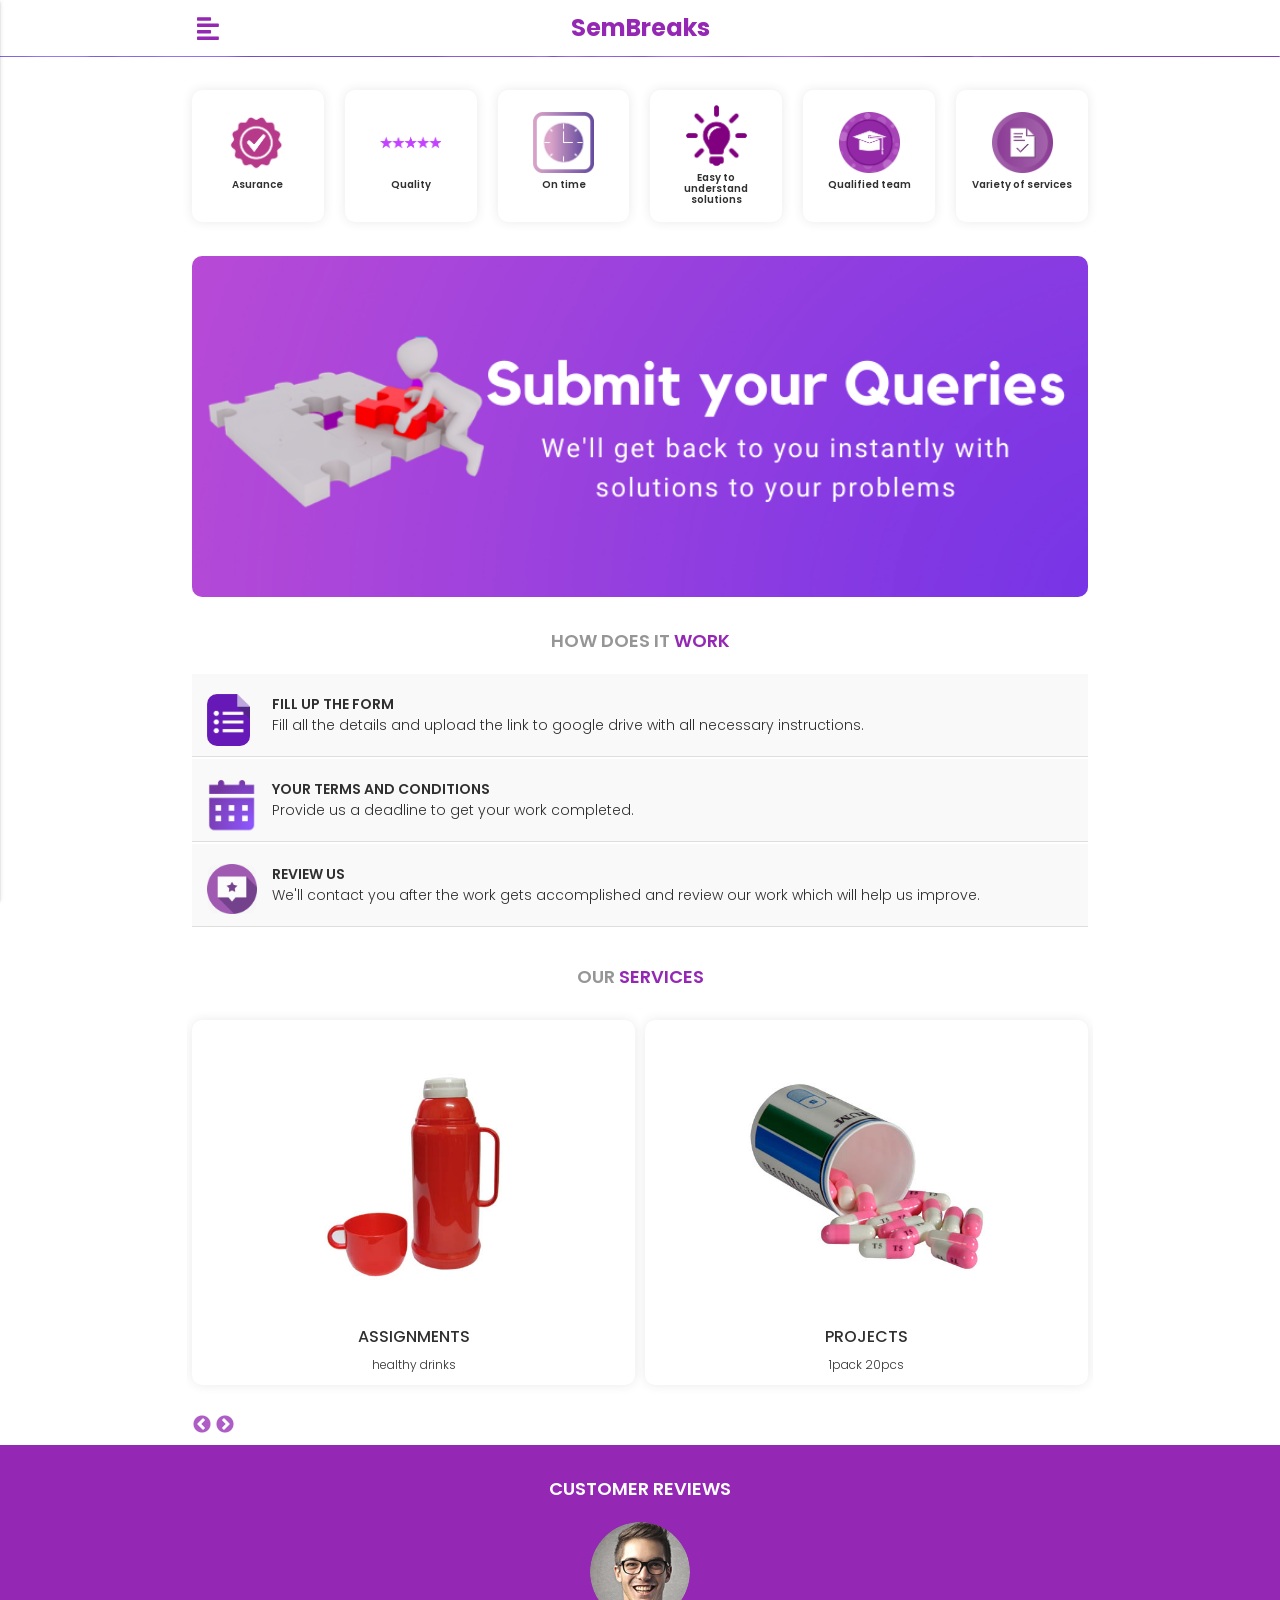
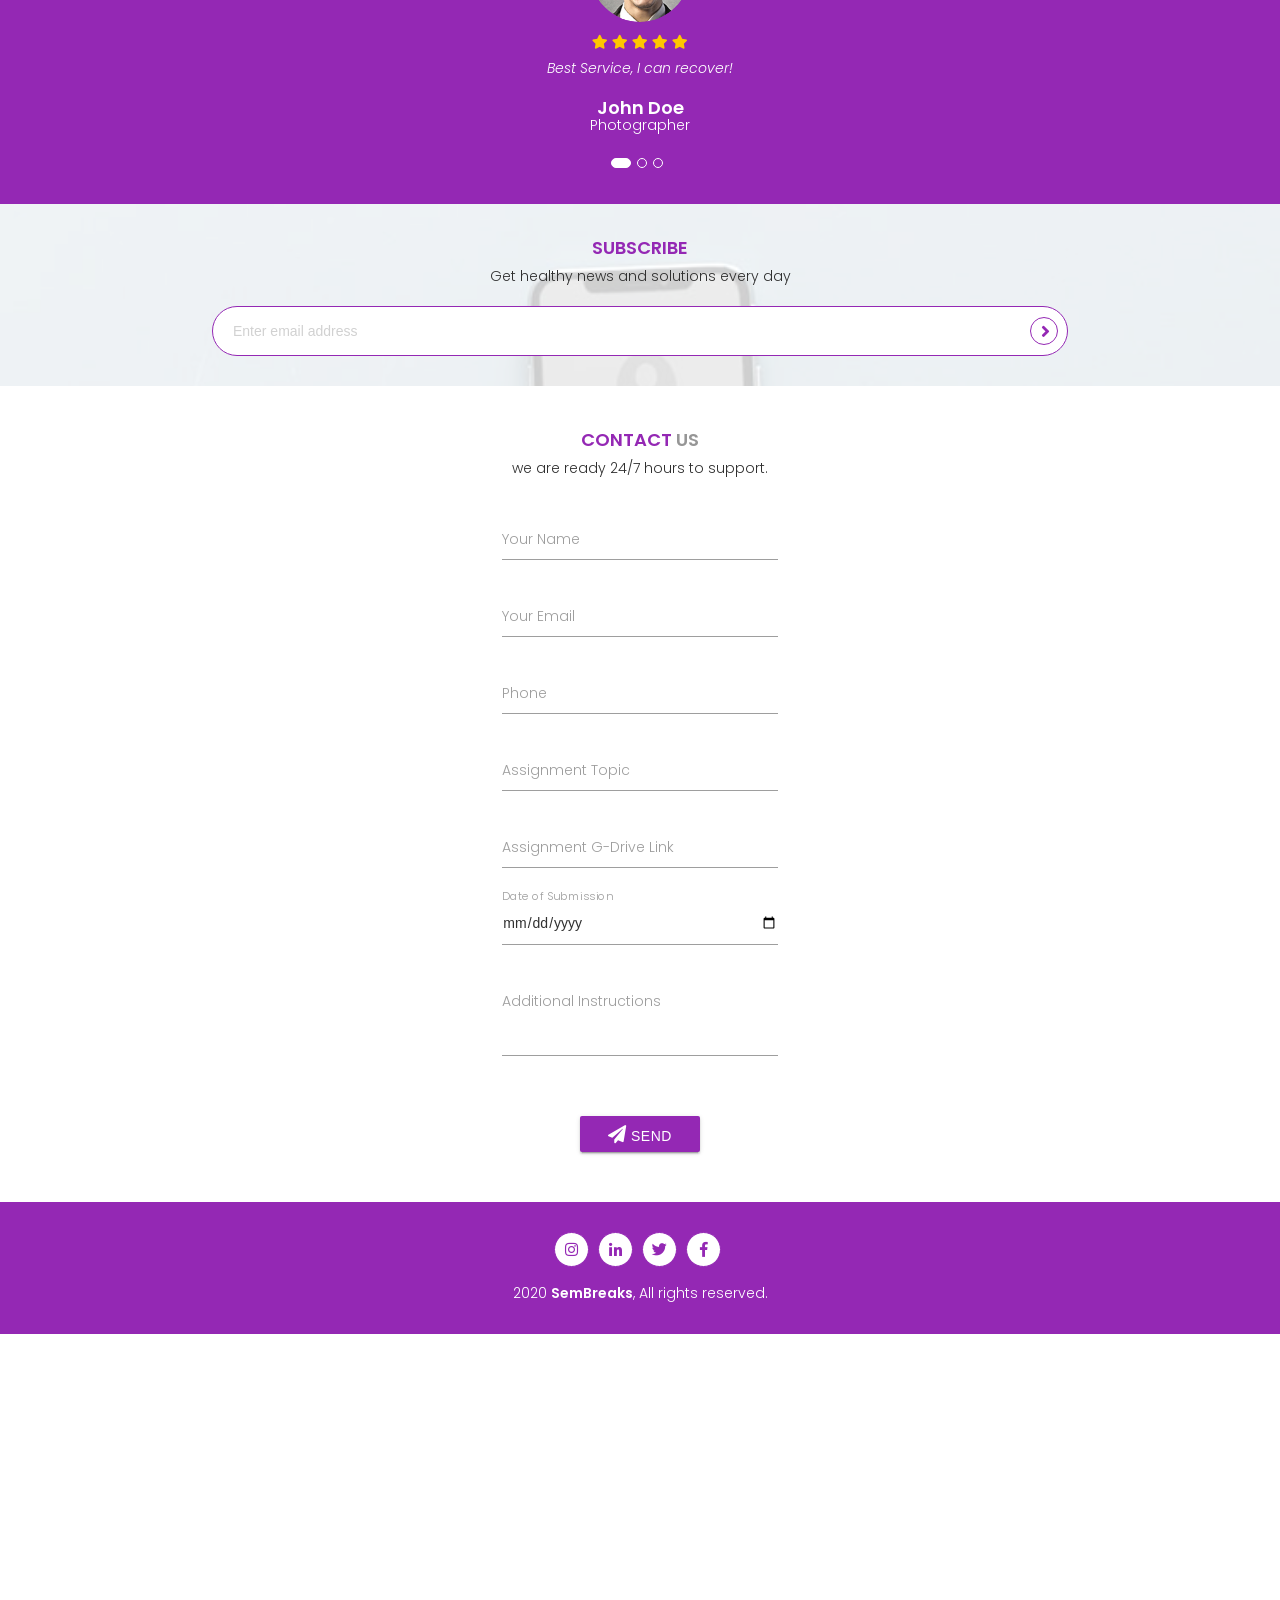
==== commit b331cc2c: "added services" ====
--- a/index.html
+++ b/index.html
@@ -263,7 +263,7 @@
     <div class="row row-title">
       <div class="col s12">
         <div class="section-title">
-          <span class="theme-secondary-color">OUR</span> PRODUCTS
+          <span class="theme-secondary-color">OUR</span> SERVICES
         </div>
       </div>
     </div>
@@ -282,16 +282,11 @@
                       </div>
                     </div>
                   </div>
-                  <h5><a href="">Herbal Drinks</a></h5>
+                  <h5><a href="">ASSIGNMENTS</a></h5>
                   <div class="item-info">healthy drinks</div>
-                  <div class="price">
-                     $5 <span>/600 ml</span>
-                  </div>
-                  <div class="stock-item">Only available 4 items</div>
-                </div>
-                <div class="bp-bottom">
-                  <a href="product-page.html"> <button class="btn button-add-cart">BUY</button></a>
-                </div>
+                  
+                </div>
+                
               </div>
             </div>
           </div>
@@ -308,16 +303,11 @@
                       </div>
                     </div>
                   </div>
-                  <h5><a href="">Vitamin</a></h5>
+                  <h5><a href="">PROJECTS</a></h5>
                   <div class="item-info">1pack 20pcs</div>
-                  <div class="price">
-                     $8  
-                  </div>
-                  <div class="stock-item">Only available 10 packs</div>
-                </div>
-                <div class="bp-bottom">
-                  <a href="product-page.html"> <button class="btn button-add-cart">BUY</button></a>
-                </div>
+                 
+                </div>
+               
               </div>
             </div>
           </div>
@@ -334,125 +324,22 @@
                       </div>
                     </div>
                   </div>
-                  <h5><a href="">Suplemen</a></h5>
+                  <h5><a href="">THESIS</a></h5>
                   <div class="item-info">Lorem ipsum dolor sit amet</div>
-                  <div class="price">$5</div>
-                  <div class="stock-item">Ready stock</div>
-                </div>
-                <div class="bp-bottom">
-                  <a href="product-page.html"> <button class="btn button-add-cart">BUY</button></a>
-                </div>
+                  
+                </div>
+                
               </div>
             </div>
           </div>
           <!-- End Product item-->
           <!-- Product item-->
-          <div>
-            <div class="col-slick-product">
-              <div class="box-product">
-                <div class="bp-top">
-                  <div class="product-list-img">
-                    <div class="pli-one">
-                      <div class="pli-two">
-                        <img src="img/product4.jpg" alt="img">
-                      </div>
-                    </div>
-                  </div>
-                  <h5><a href="">Tablet</a></h5>
-                  <div class="item-info">1pack - 25 pcs</div>
-                  <div class="price">
-                     $7 <span>/pack</span>
-                  </div>
-                  <div class="stock-item"></div>
-                </div>
-                <div class="bp-bottom">
-                  <a href="product-page.html"> <button class="btn button-add-cart">BUY</button></a>
-                </div>
-              </div>
-            </div>
-          </div>
+         
           <!-- End Product item-->
           <!-- Product item-->
-          <div>
-            <div class="col-slick-product">
-              <div class="box-product">
-                <div class="bp-top">
-                  <div class="product-list-img">
-                    <div class="pli-one">
-                      <div class="pli-two">
-                        <img src="img/product5.jpg" alt="img">
-                      </div>
-                    </div>
-                  </div>
-                  <h5><a href="">Tablet</a></h5>
-                  <div class="item-info">1pack - 20 pcs</div>
-                  <div class="price">
-                     $10 <span></span>
-                  </div>
-                  <div class="stock-item"></div>
-                </div>
-                <div class="bp-bottom">
-                  <a href="product-page.html"> <button class="btn button-add-cart">BUY</button></a>
-                </div>
-              </div>
-            </div>
-          </div>
-          <!-- End Product item-->
-          <!-- Product item-->
-          <div>
-            <div class="col-slick-product">
-              <div class="box-product">
-                <div class="bp-top">
-                  <div class="product-list-img">
-                    <div class="pli-one">
-                      <div class="pli-two">
-                        <img src="img/product6.jpg" alt="img">
-                      </div>
-                    </div>
-                  </div>
-                  <h5><a href="">pill</a></h5>
-                  <div class="item-info">lorem ipsum dolor</div>
-                  <div class="price">
-                     $10 <span></span>
-                  </div>
-                  <div class="stock-item"></div>
-                </div>
-                <div class="bp-bottom">
-                  <a href="product-page.html"> <button class="btn button-add-cart">BUY</button></a>
-                </div>
-              </div>
-            </div>
-          </div>
-          <!-- End Product item-->
-          <!-- Product item-->
-          <div>
-            <div class="col-slick-product">
-              <div class="box-product">
-                <div class="bp-top">
-                  <div class="product-list-img">
-                    <div class="pli-one">
-                      <div class="pli-two">
-                        <img src="img/product7.jpg" alt="img">
-                      </div>
-                    </div>
-                  </div>
-                  <h5><a href="">Energy Drink</a></h5>
-                  <div class="item-info">lorem ipsum dolor</div>
-                  <div class="price">
-                     $12 <span>/700ml</span>
-                  </div>
-                  <div class="stock-item">Available</div>
-                </div>
-                <div class="bp-bottom">
-                  <a href="product-page.html"> <button class="btn button-add-cart">BUY</button></a>
-                </div>
-              </div>
-            </div>
-          </div>
+         
           <!-- End Product item--></div>
-        <div class="more-product-list">
-          <a class="more-btn" href="product-list.html">See More Product ></a>
-        </div>
+       
       </div>
     </div>
   </div>
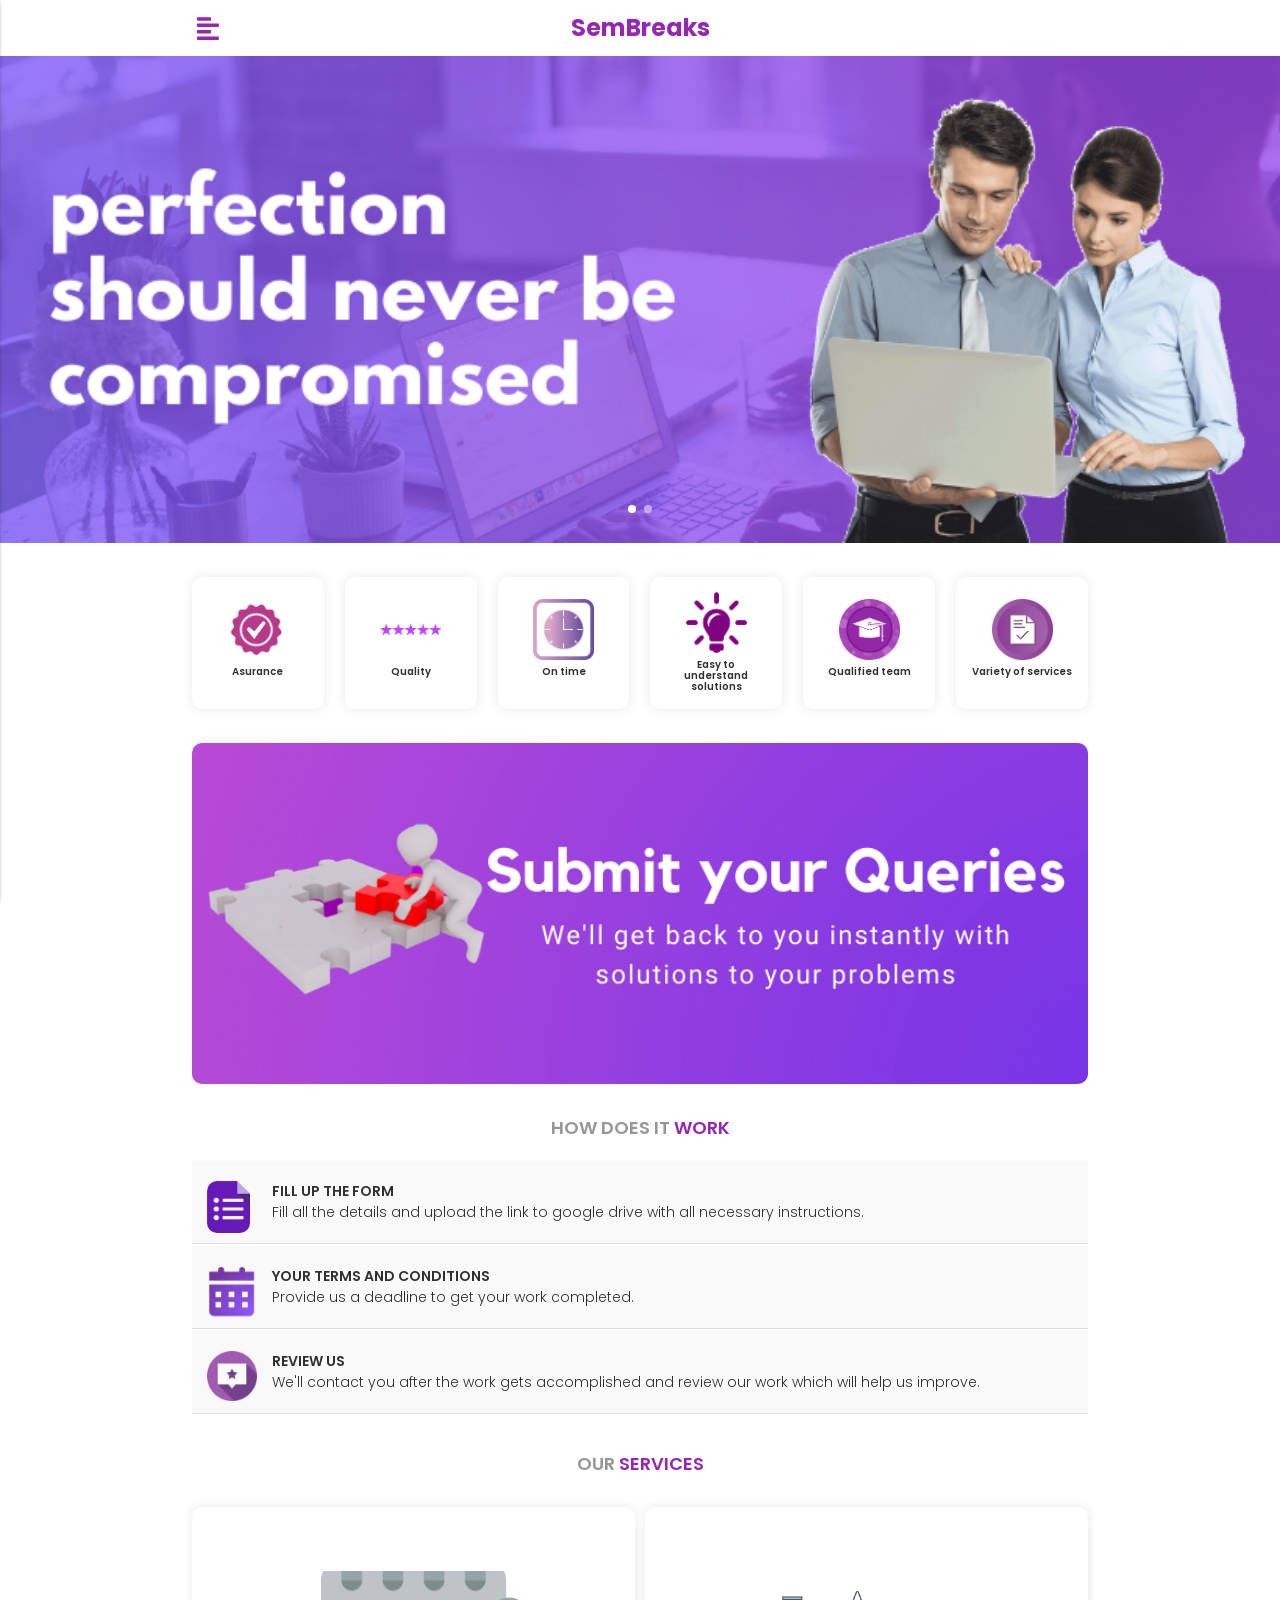
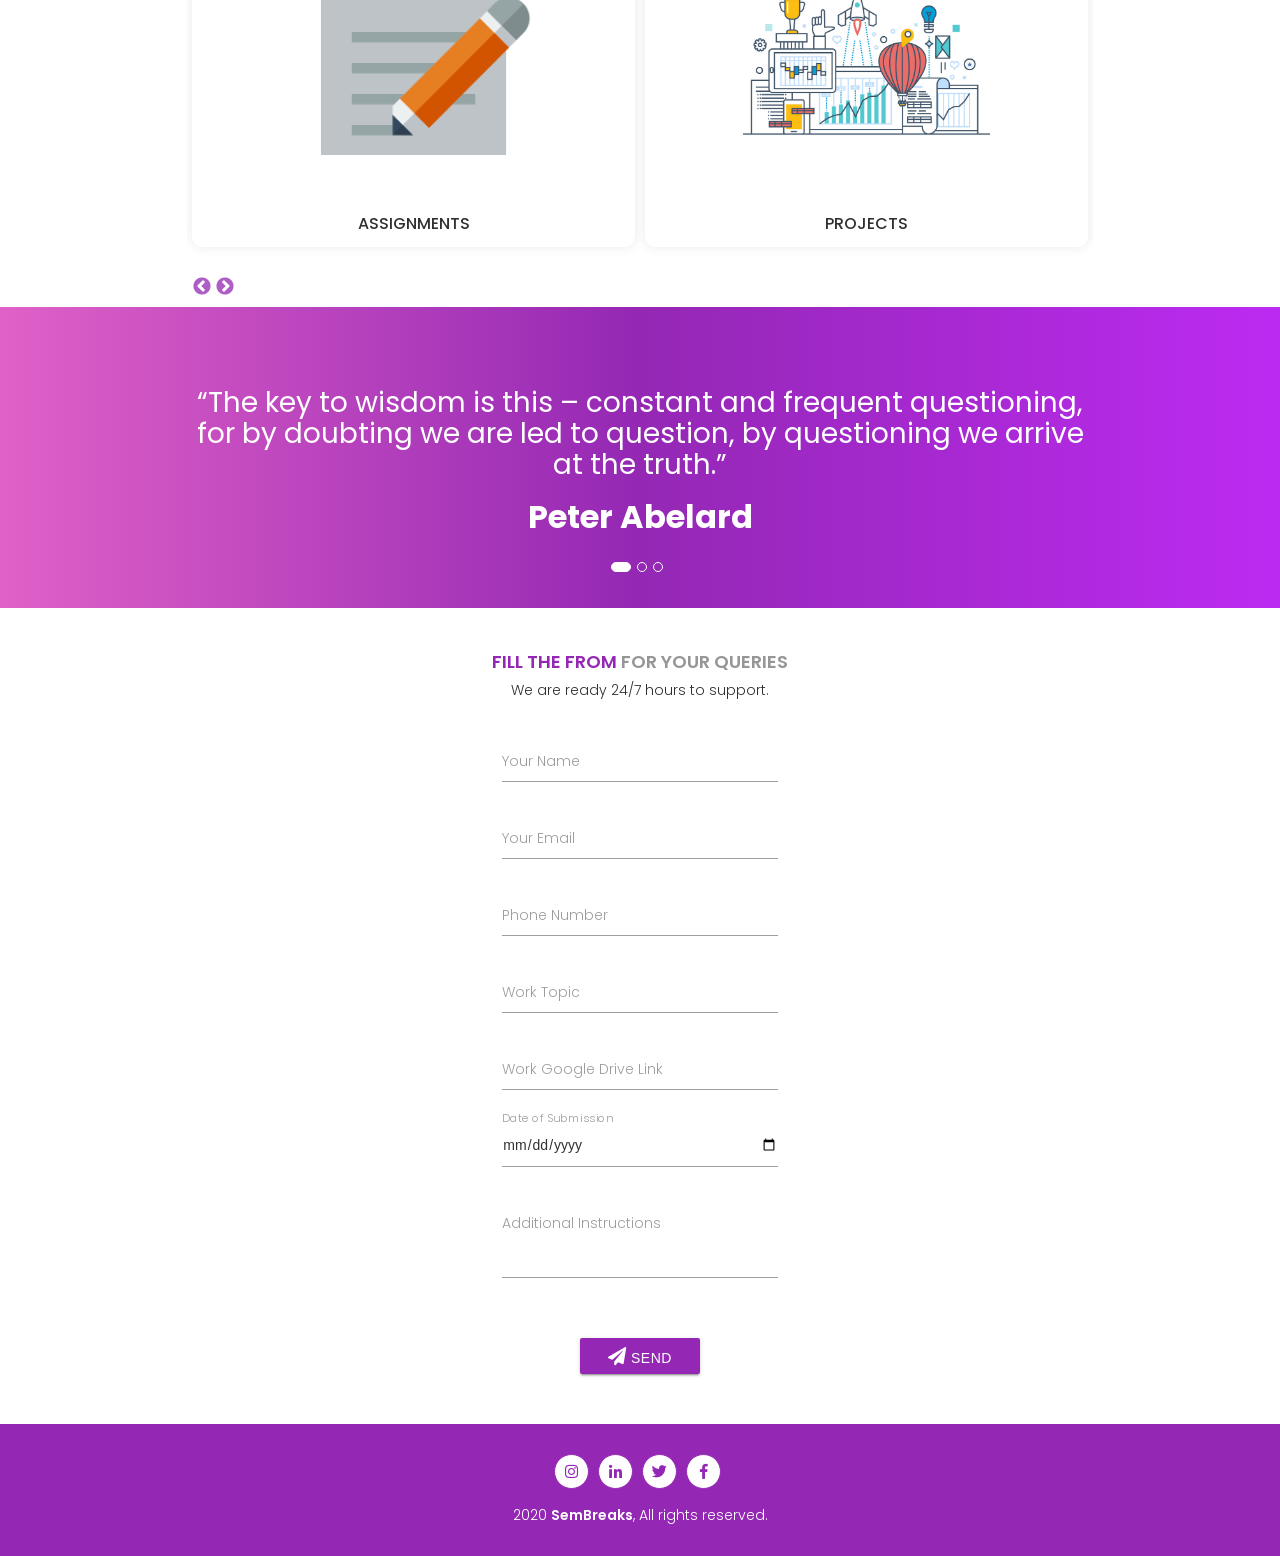
==== commit 54b449a7: "updated small things" ====
--- a/index.html
+++ b/index.html
@@ -61,12 +61,9 @@
 <ul id="nav-mobile-category" class="side-nav">
   <li class="profile">
     <div class="li-profile-info">
-      <img src="img/profile4.jpg" alt="profile">
-      <h2>John Doe</h2>
-      <div class="emailprofile">email@email.com</div>
-      <div class="balance">
-         Balance : <span>$600</span>
-      </div>
+      <img src="img/logo.png" alt="profile">
+      <h2>SemBreaks</h2>
+      
     </div>
     <div class="bg-profile-li">
       <img alt="photo" src="img/bg-profile.jpg">
@@ -278,12 +275,12 @@
                   <div class="product-list-img">
                     <div class="pli-one">
                       <div class="pli-two">
-                        <img src="img/product.jpg" alt="img">
+                        <img src="img/assignment.png" alt="img">
                       </div>
                     </div>
                   </div>
                   <h5><a href="">ASSIGNMENTS</a></h5>
-                  <div class="item-info">healthy drinks</div>
+                 
                   
                 </div>
                 
@@ -299,12 +296,12 @@
                   <div class="product-list-img">
                     <div class="pli-one">
                       <div class="pli-two">
-                        <img src="img/product2.jpg" alt="img">
+                        <img src="img/project.png" alt="img">
                       </div>
                     </div>
                   </div>
                   <h5><a href="">PROJECTS</a></h5>
-                  <div class="item-info">1pack 20pcs</div>
+                  
                  
                 </div>
                
@@ -320,12 +317,12 @@
                   <div class="product-list-img">
                     <div class="pli-one">
                       <div class="pli-two">
-                        <img src="img/product3.jpg" alt="img">
+                        <img src="img/report.png" alt="img">
                       </div>
                     </div>
                   </div>
-                  <h5><a href="">THESIS</a></h5>
-                  <div class="item-info">Lorem ipsum dolor sit amet</div>
+                  <h5><a href="">REPORTS</a></h5>
+                  
                   
                 </div>
                 
@@ -351,96 +348,47 @@
 <div class="section testimonial">
   <div class="testimonial-wrap">
     <div class="container">
-      <div class="row">
-        <div class="col s12">
-          <div class="section-title">
-             CUSTOMER REVIEWS
-          </div>
-        </div>
-      </div>
+     
       <div class="row">
         <div class="wrap-item-testimonial">
           <div id="testimonial-item" class="owl-carousel">
             <!-- item -->
             <div class="item">
               <div class="item-testimonial">
-                <div class="client-info">
-                  <div class="client-img">
-                    <img src="img/profile6.jpg" alt="profile">
+              	<br><br>
+                <h1>“The key to wisdom is this – constant and frequent questioning, for by doubting we are led to question, by questioning we arrive at the truth.”</h1>
+                 <div class="client-title">
+                    <h4><b>Peter Abelard</b></h4>
+                    
                   </div>
-                  <div class="rating">
-                    <span class="fa fa-star"></span>
-                    <span class="fa fa-star"></span>
-                    <span class="fa fa-star"></span>
-                    <span class="fa fa-star"></span>
-                    <span class="fa fa-star"></span>
-                  </div>
-                </div>
-                <div class="client-content">
-                  <p>
-                     Best Service, I can recover!
-                  </p>
-                  <div class="client-title">
-                    <h4>John Doe</h4>
-                    <h5>Photographer</h5>
-                  </div>
-                </div>
               </div>
             </div>
             <!-- end item -->
             <!-- item -->
             <div class="item">
               <div class="item-testimonial">
-                <div class="client-info">
-                  <div class="client-img">
-                    <img src="img/profile5.jpg" alt="profile">
-                  </div>
-                  <div class="rating">
-                    <span class="fa fa-star"></span>
-                    <span class="fa fa-star"></span>
-                    <span class="fa fa-star"></span>
-                    <span class="fa fa-star"></span>
-                    <span class="fa fa-star"></span>
-                  </div>
-                </div>
-                <div class="client-content">
-                  <p>
-                     Best place and fast respond, Thank You!
-                  </p>
+              	<br><br>
+              	<h1>“A wise man can learn more from a foolish question than a fool can learn from a wise answer.”</h1>
+                
                   <div class="client-title">
-                    <h4>Elly Doe</h4>
-                    <h5>Entrepreneur</h5>
+                    <h4><b>Bruce Lee</b></h4>
+                   
                   </div>
                 </div>
               </div>
-            </div>
+            
             <!-- end item -->
             <!-- item -->
             <div class="item">
               <div class="item-testimonial">
-                <div class="client-info">
-                  <div class="client-img">
-                    <img src="img/profile4.jpg" alt="profile">
-                  </div>
-                  <div class="rating">
-                    <span class="fa fa-star"></span>
-                    <span class="fa fa-star"></span>
-                    <span class="fa fa-star"></span>
-                    <span class="fa fa-star"></span>
-                    <span class="fa fa-star"></span>
-                  </div>
-                </div>
-                <div class="client-content">
-                  <p>
-                     Good Product, I bought health products here..
-                  </p>
+              	<br><br>
+                <h1>“I think that probably the most important thing about our education was that it taught us to question even those things we thought we knew.” </h1>
                   <div class="client-title">
-                    <h4>Tayoo Doe</h4>
-                    <h5>Driver</h5>
+                    <h4><b>Thabo Mbeki</b></h4>
                   </div>
                 </div>
               </div>
-            </div>
+           
             <!-- end item --></div>
         </div>
       </div>
@@ -449,25 +397,6 @@
   <div class="background-testimonial"></div>
 </div>
 <!-- END TESTIMONIAL  -->
-<!-- SUBSCRIBE -->
-<div class="section subscribe">
-  <div class="container">
-    <div class="row">
-      <div class="col s12">
-        <div class="section-title">SUBSCRIBE</div>
-        <p class="center">Get healthy news and solutions every day</p>
-        <div class="mail-subscribe-box">
-          <input class="form-control" name="user-email" placeholder="Enter email address" value="" type="email">
-          <i class="fa fa-angle-right"></i>
-        </div>
-      </div>
-    </div>
-  </div>
-  <div class="bg-subscribe">
-    <img src="img/bg-profile.jpg">
-  </div>
-</div>
-<!-- END SUBSCRIBE -->
 
 
 
@@ -486,11 +415,11 @@
       <div class="row">
         <div class="col s12">
           <div class="section-title">
-             CONTACT <span class="theme-secondary-color">US</span>
+             FILL THE FROM <span class="theme-secondary-color">FOR YOUR QUERIES</span>
           </div>
         </div>
         <div class="col s12">
-          <p class="center">we are ready 24/7 hours to support.</p>
+          <p class="center">We are ready 24/7 hours to support.</p>
         </div>
       </div>
       <div class="row">
@@ -513,19 +442,19 @@
           <div class="row">
             <div class="input-field col s12 m6 l4 offset-m3 offset-l4">
               <input id="phone" name="phone" type="text" class="validate"  required>
-              <label for="phone">Phone</label>
+              <label for="phone">Phone Number</label>
             </div>
           </div>
           <div class="row">
             <div class="input-field col s12 m6 l4 offset-m3 offset-l4">
               <input id="topic" name="topic" type="text" class="validate"  required>
-              <label for="topic">Assignment Topic</label>
+              <label for="topic">Work Topic</label>
             </div>
           </div>
           <div class="row">
             <div class="input-field col s12 m6 l4 offset-m3 offset-l4">
               <input id="link" name="link" type="text" class="validate"  required>
-              <label for="link">Assignment G-Drive Link</label>
+              <label for="link">Work Google Drive Link</label>
             </div>
           </div>
 
--- a/css/style.css
+++ b/css/style.css
@@ -537,9 +537,9 @@
   font-weight: 600; }
 
 nav .side-nav .profile .li-profile-info img {
-  border-radius: 50%;
-  width: 80px;
-  height: 80px; }
+  border-radius: 0%;
+  width: 200px;
+  height: 200px; }
 
 nav .side-nav .profile h2 {
   font-size: 20px;
@@ -1202,62 +1202,6 @@
   height: auto;
   border-radius: 10px; }
 
-/*==================================================
-13. SUBSCRIBE
-==================================================*/
-.section.subscribe {
-  position: relative;
-  padding-top: 20px;
-  padding-bottom: 10px;
-  overflow: hidden; }
-
-.section.subscribe .bg-subscribe {
-  position: absolute;
-  top: 0px;
-  left: 0px;
-  z-index: -1;
-  height: 100%;
-  width: 100%;
-  opacity: 0.2; }
-
-.section.subscribe .bg-subscribe img {
-  width: 100%;
-  height: auto;
-  max-height: 999999px; }
-
-.section.subscribe .mail-subscribe-box {
-  position: relative;
-  padding-bottom: 35px;
-  margin-top: 20px;
-  padding: 0px 20px; }
-
-.section.subscribe .mail-subscribe-box input {
-  color: #303030;
-  border: 1px solid #9428b4;
-  height: 50px;
-  background: #ffffff;
-  border-radius: 90px;
-  margin-bottom: 0px;
-  padding: 10px 50px 10px 20px;
-  box-sizing: border-box; }
-
-.section.subscribe .mail-subscribe-box i {
-  position: absolute;
-  color: #9428b4;
-  font-size: 18px;
-  border: 1px solid #9428b4;
-  -webkit-border-radius: 100%;
-  -moz-border-radius: 100%;
-  border-radius: 100%;
-  padding: 4px 8px 4px 10px;
-  right: 30px;
-  top: 11px;
-  cursor: pointer;
-  width: 28px;
-  height: 28px; }
-
-#page-content #subscribe-page {
-  bottom: -2px; }
 
 /*==================================================
 14. SETTING
@@ -1343,7 +1287,8 @@
 ==================================================*/
 .section.testimonial {
   margin-top: 10px;
-  background-color: #9428b4;
+  background-image: linear-gradient(to left,#bc2af2,#9428b4,#e061c7);
+  
   color: #ffffff;
   padding-top: 20px;
   position: relative;
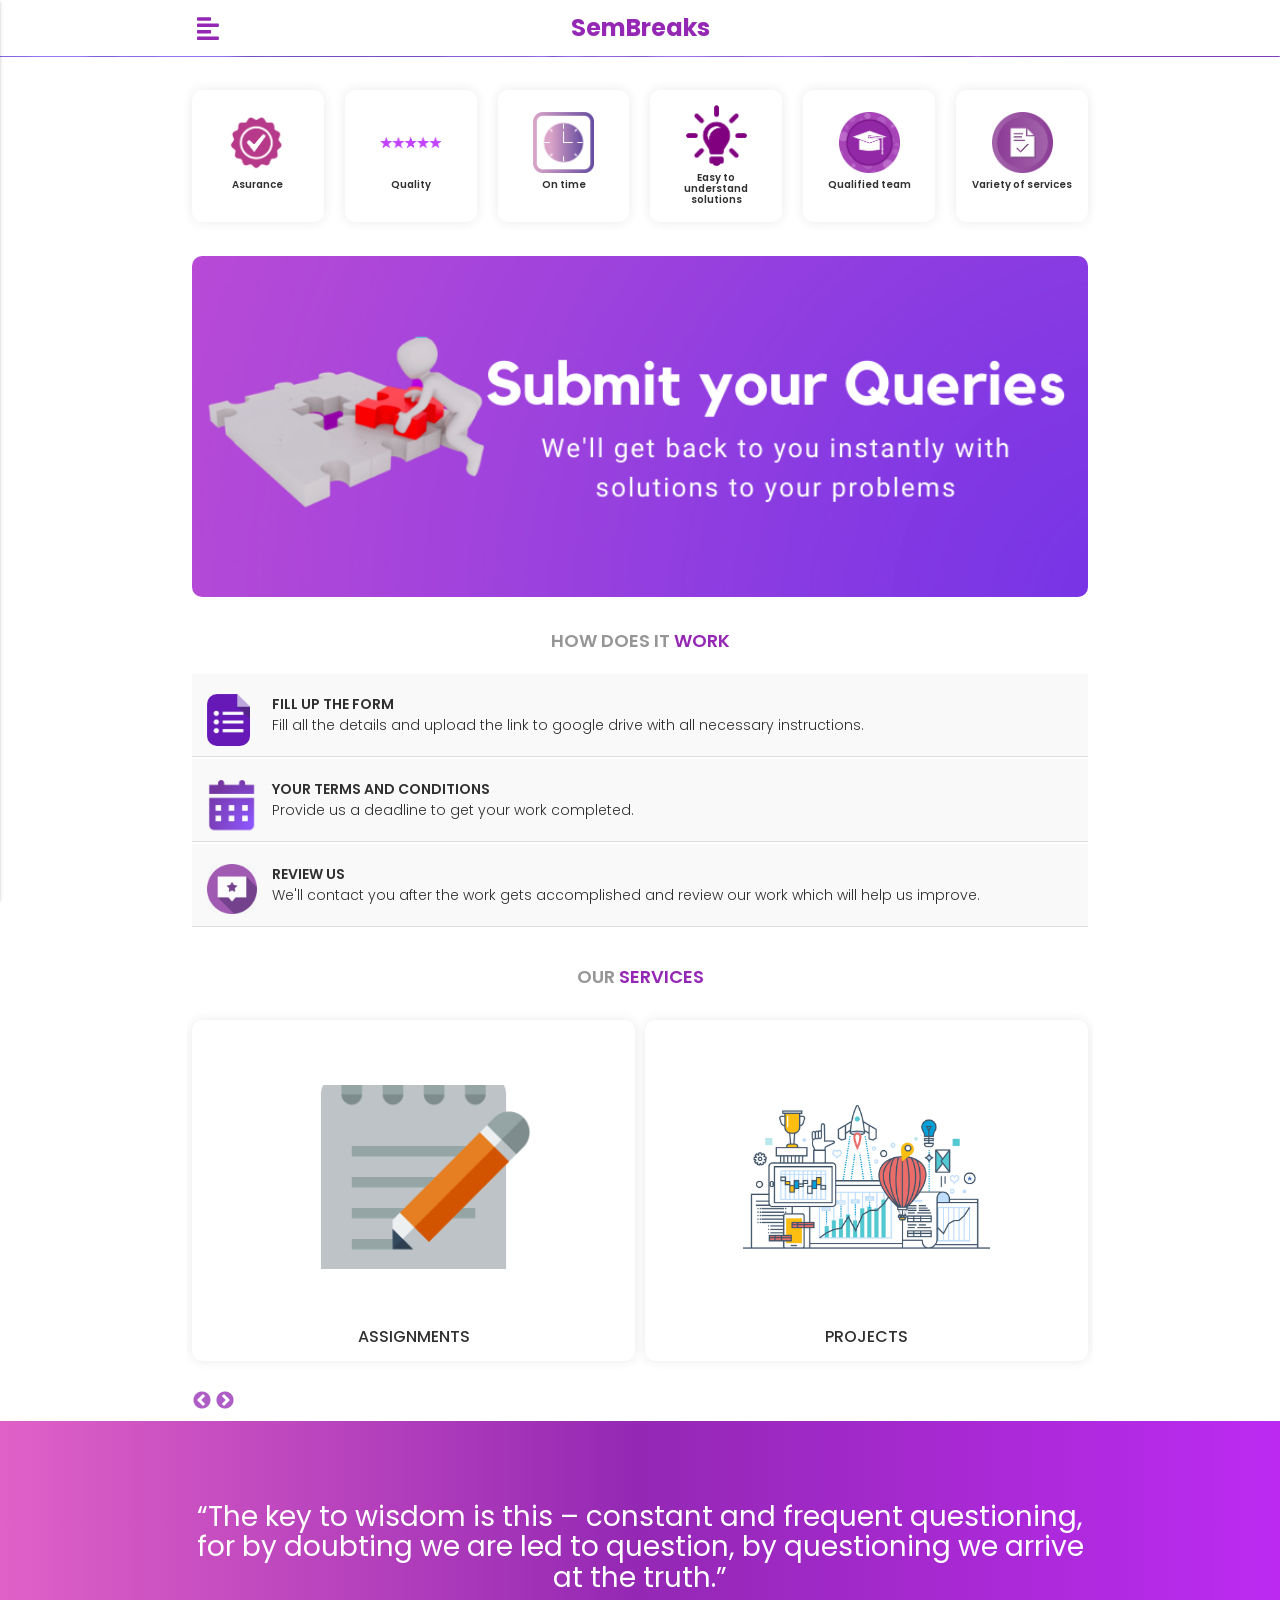
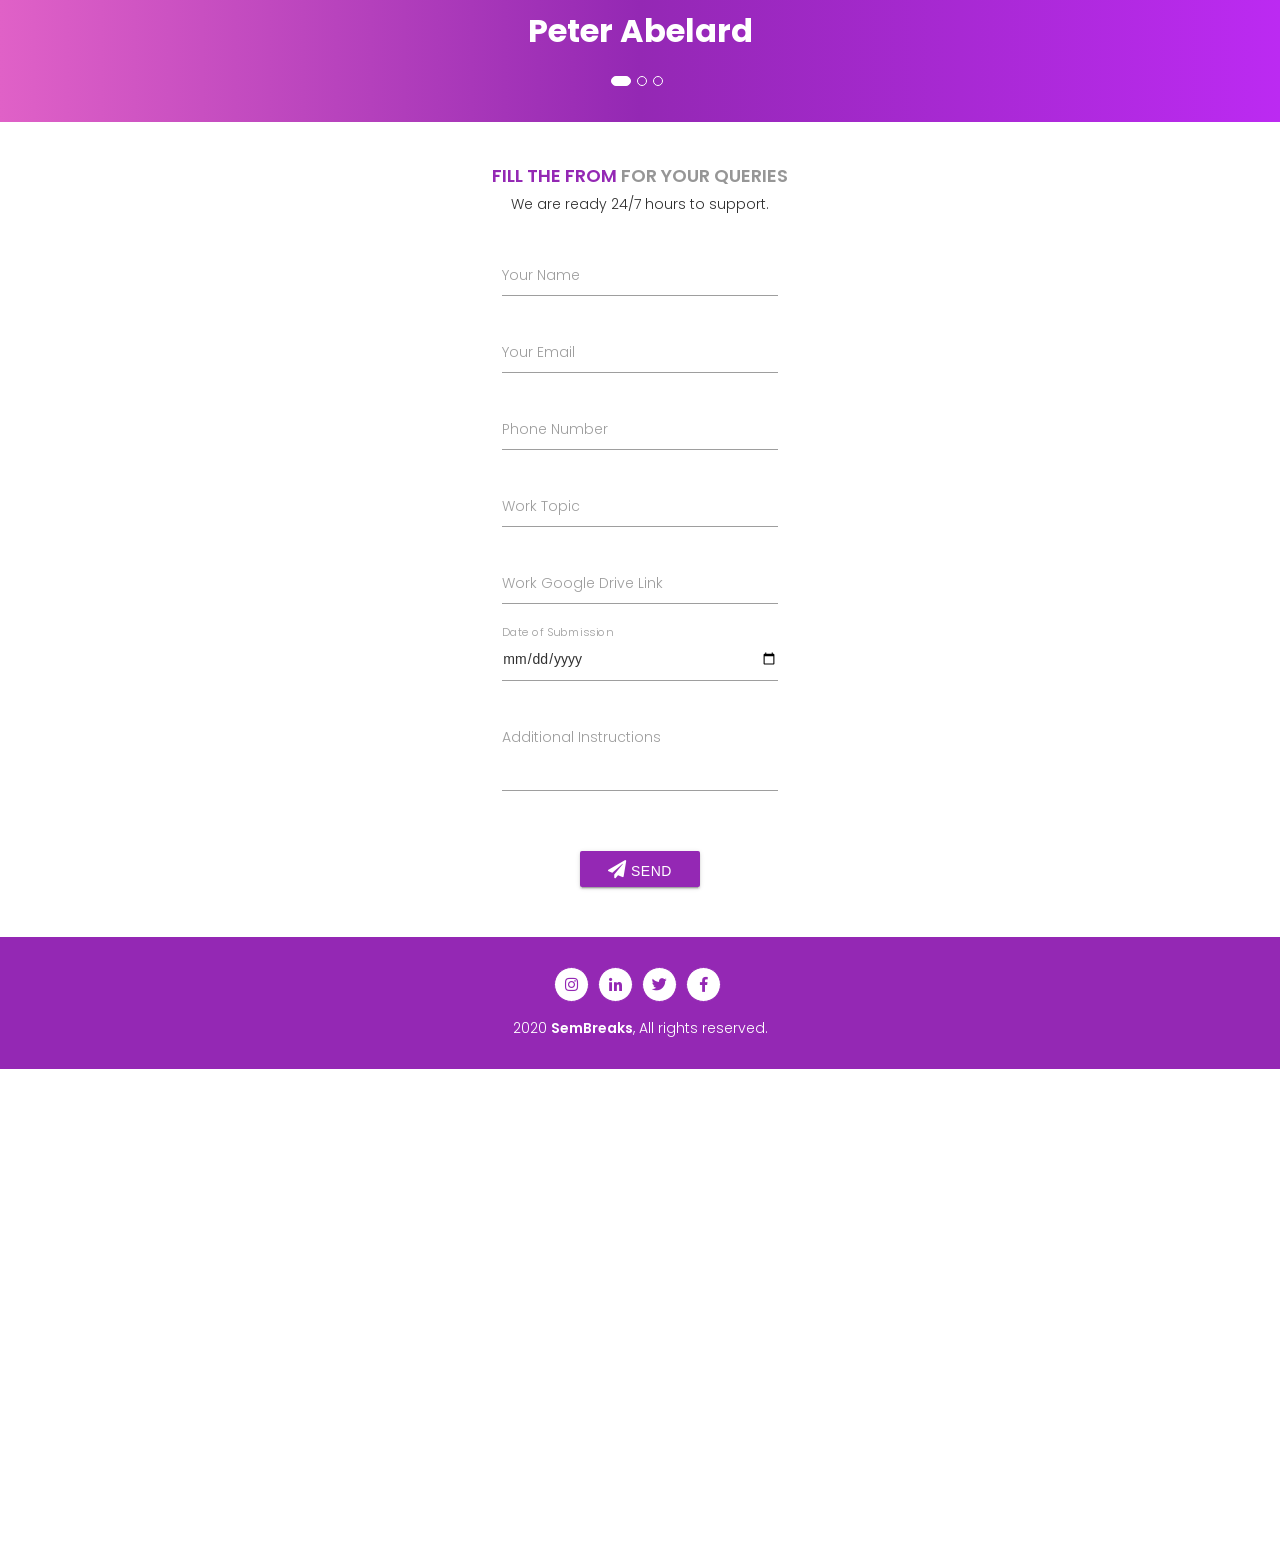
==== commit 27f2524a: "links connected" ====
--- a/index.html
+++ b/index.html
@@ -72,29 +72,12 @@
   <li>
     <a class="waves-effect waves-blue" href="index.html"><i class="fas fa-home"></i>Home</a>
   </li>
-    <ul class="collapsible collapsible-accordion">
-      <li>
-        <div class="collapsible-header">
-          <i class="fas fa-columns"></i>Pages <span><i class="fas fa-caret-down"></i></span>
-        </div>
-        <div class="collapsible-body">
-          <ul>
-            <li>
-              <a class="waves-effect waves-blue" href="login.html"><i class="fas fa-angle-right"></i>Sign In</a>
-            </li>
-            <li>
-              <a class="waves-effect waves-blue" href="signup.html"><i class="fas fa-angle-right"></i>Sign Up</a>
-            </li> 
-          </ul>
-        </div>
-      </li>
-    </ul>
-  </li>
+    
   <li>
-    <a href="setting.html"><i class="fas fa-cog"></i>Setting</a>
+    <a href="#services"><i class="fas fa-cog"></i>Services</a>
   </li> 
   <li>
-    <a href="contact.html"><i class="fas fa-envelope"></i>Contact Us</a>
+    <a href="#page-content"><i class="fas fa-envelope"></i>Query Form</a>
   </li>
 </ul>
 
@@ -185,7 +168,7 @@
 <div class="section promo">
   <div class="container">
     <div class="col s12">
-      <img src="img/promo.jpg" alt="promo">
+     <a href="#page-content"><img src="img/promo.jpg" alt="promo"></a> 
     </div>
   </div>
 </div>
@@ -255,7 +238,8 @@
 
 <!-- END NEWS -->
 <!-- FEATURED PRODUCT -->
-<div class="section product-item si-featured">
+<div id="services">
+	<div class="section product-item si-featured">
   <div class="container">
     <div class="row row-title">
       <div class="col s12">
@@ -341,6 +325,8 @@
     </div>
   </div>
 </div>
+	</div>
+
 <!-- END FEATURED PRODUCT -->
 
  
